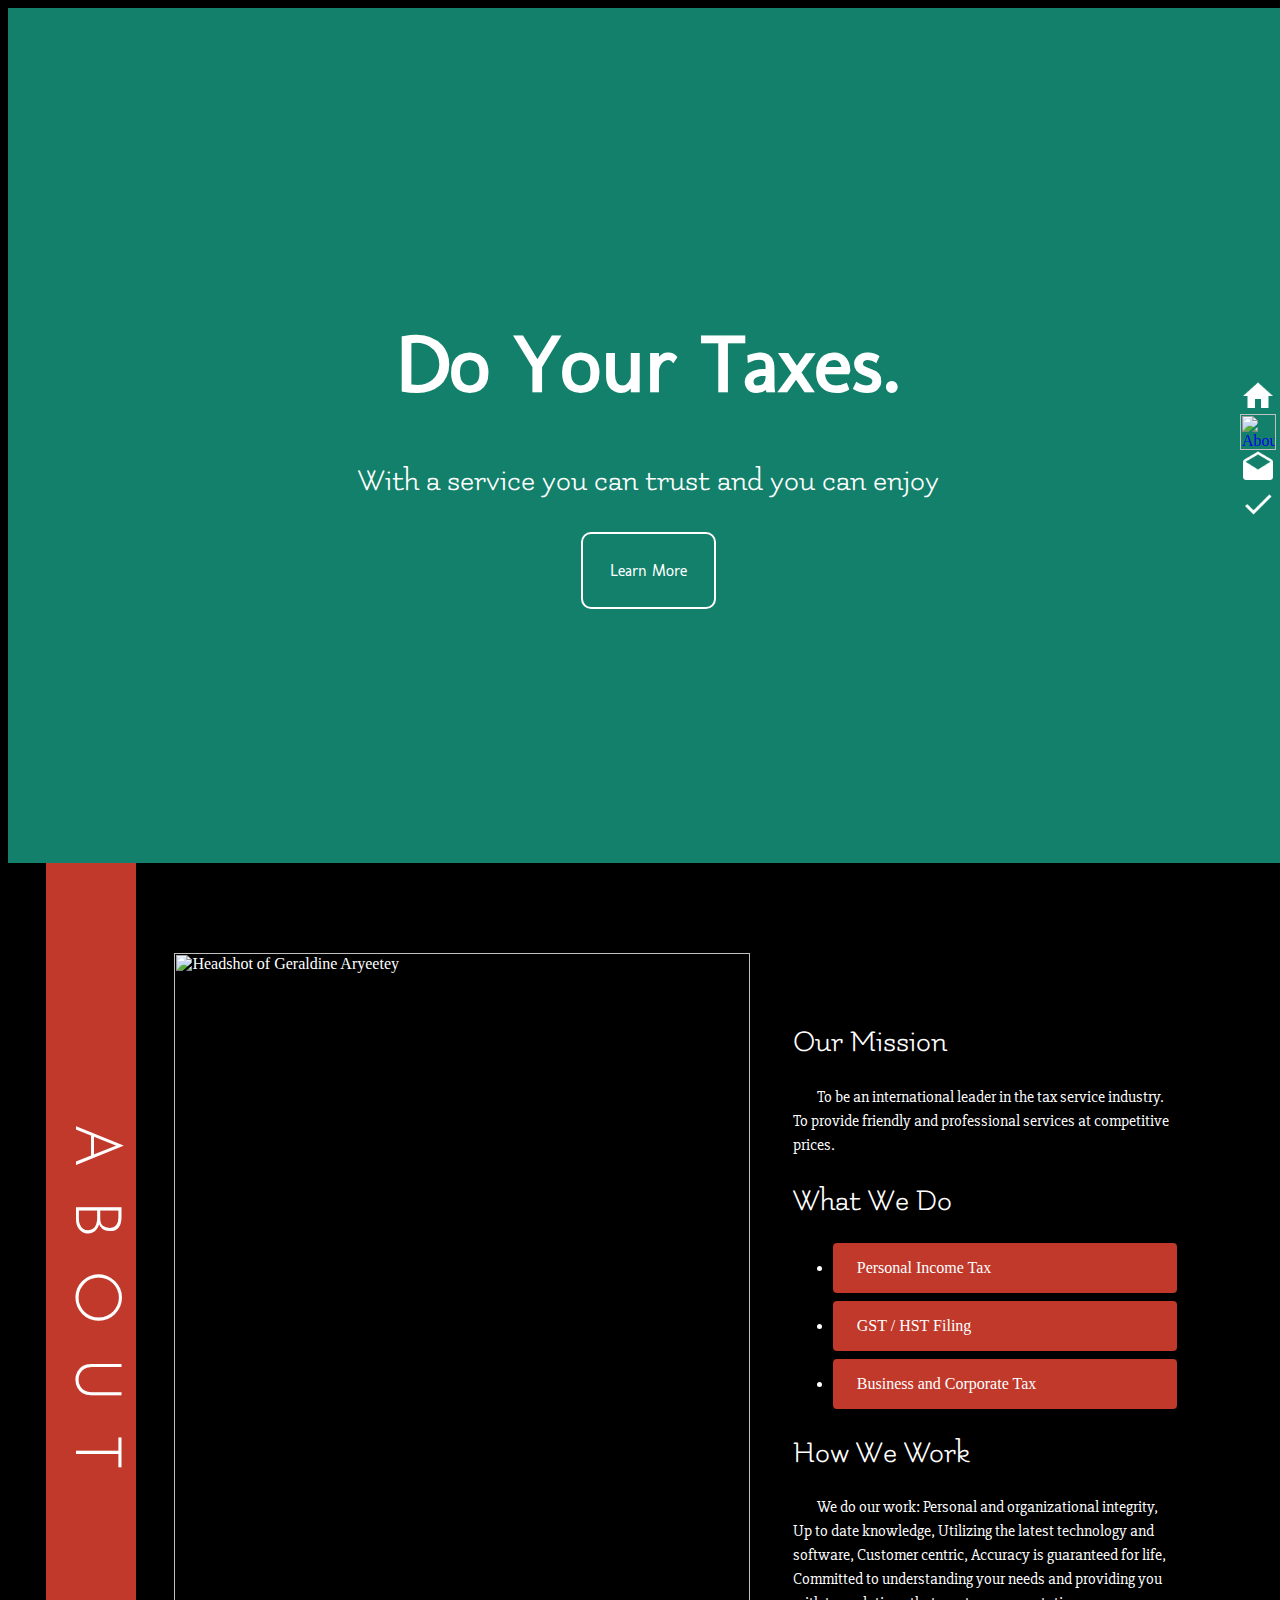
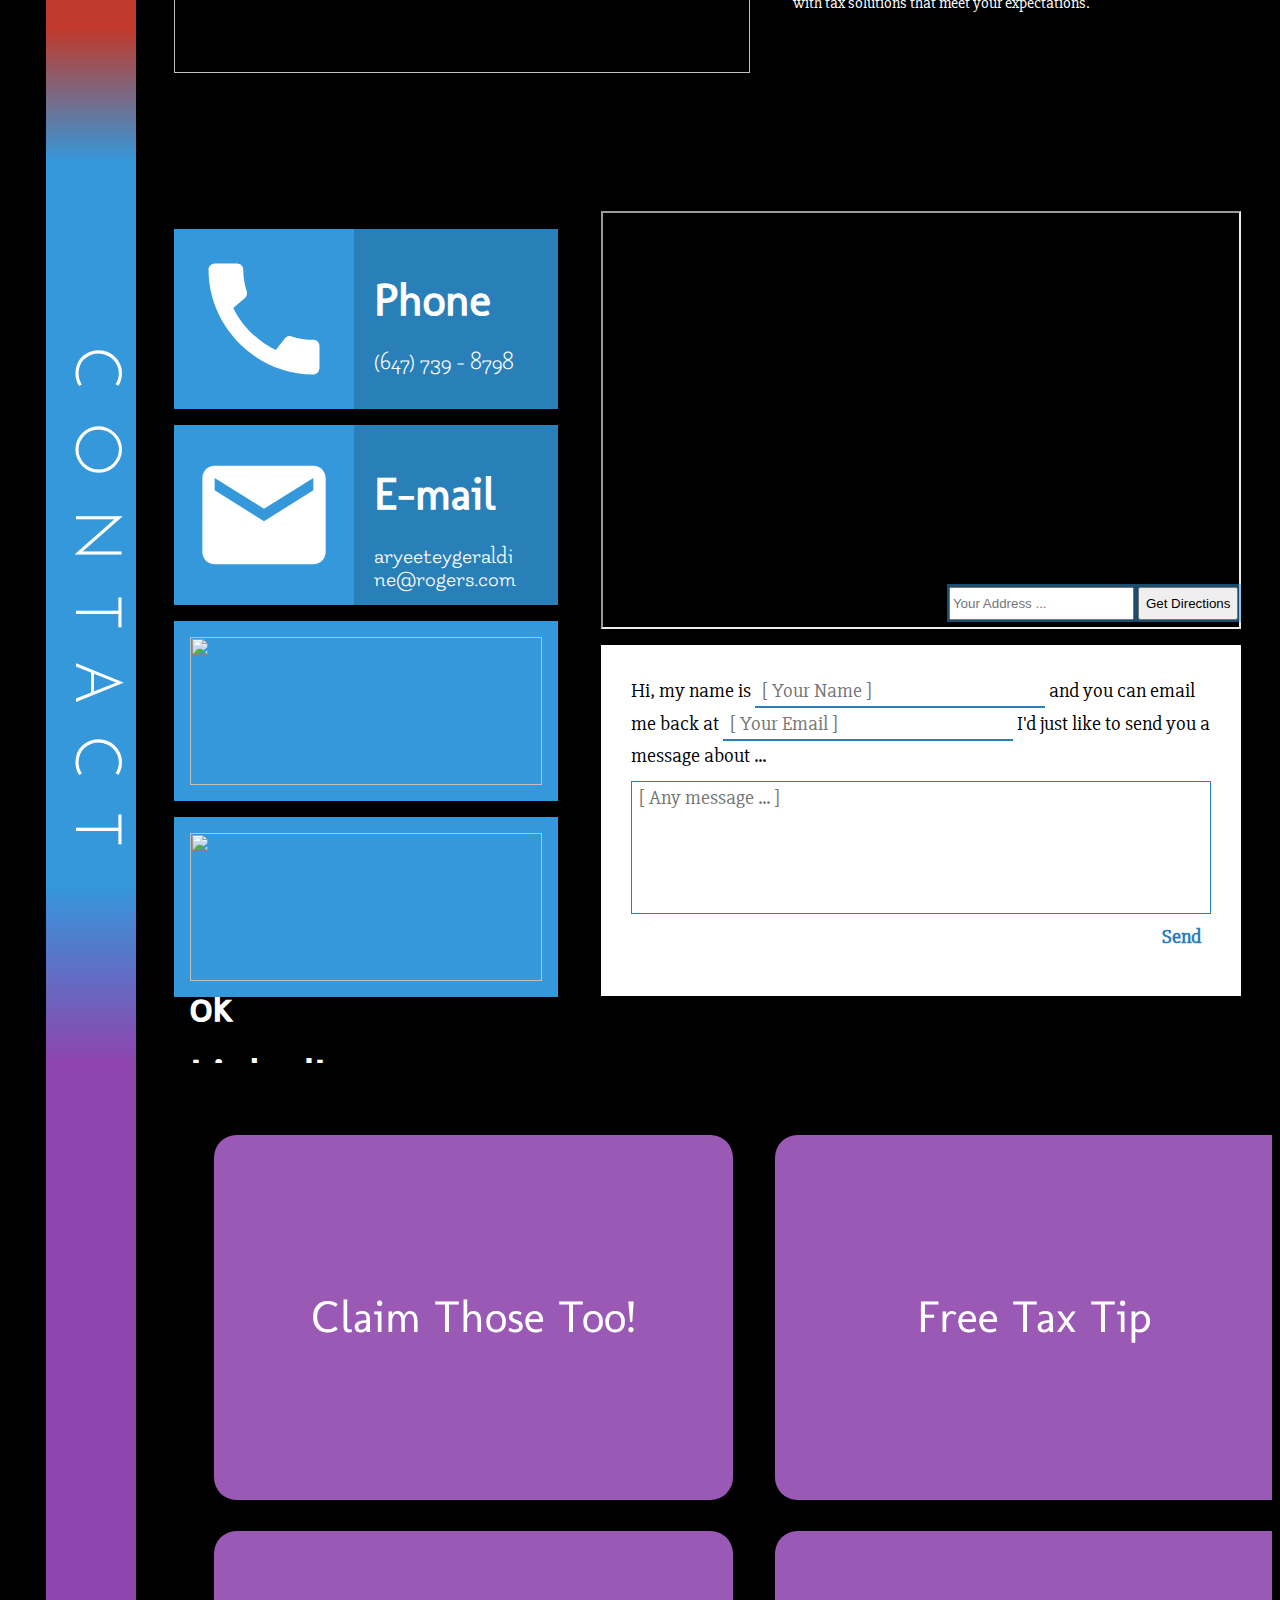
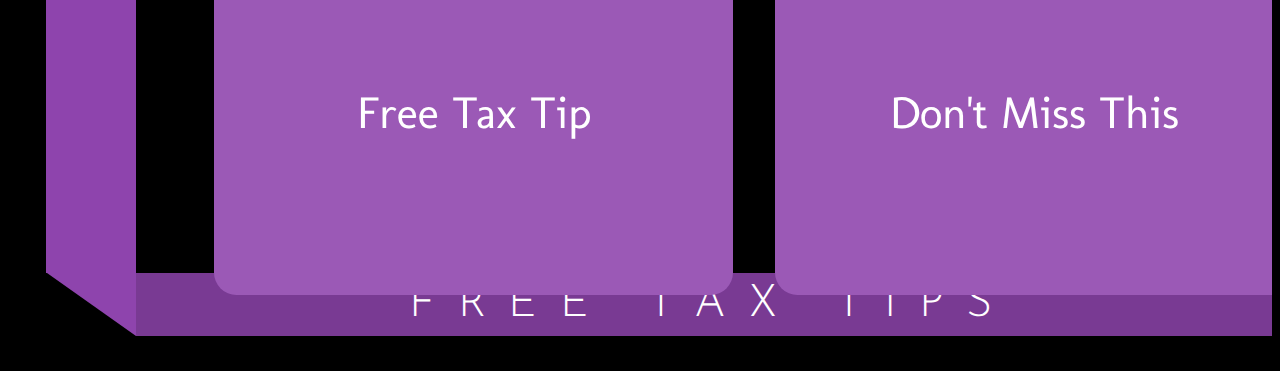
==== index.html @ 92815bcb "Fix icons to be locally sourced" ====
<html>

<head>
    <meta name="viewport" content="width=device-width, initial-scale=1">
    <link href="https://fonts.googleapis.com/css?family=Slabo+27px|Josefin+Sans:300|Molengo|Flamenco:400,300" rel="stylesheet" type="text/css">
    <meta name="viewport" content="width=device-width, initial-scale=1">
    <meta charset="UTF-8">

    <link rel="icon" type="image/x-icon" href="favicon.ico" />
    <link rel="stylesheet" type="text/css" href="css/reset.css">
    <link rel="stylesheet" type="text/css" href="css/style.css">
    <title>TaxPro - Home</title>

</head>

<body>
    <!--Design-->
    <!--Home-->
    <header id="home">
        <div class="filter">
            <div class="cta">
                <h1>Do Your Taxes.</h1>
                <h2>With a service you can trust and you can enjoy</h2>
                <a href="#about" class="button">Learn More</a>
            </div>
        </div>
    </header>
    <!--Vertical left sticky menu-->
    <nav>
        <a href="#home">
            <img src="bin/baseline_home_white_48dp.png" alt="Home">
            <span>Home</span>
        </a>
        <a href="#about">
            <img src="bin/baseline_info_outline_white_48dp.png" alt="About">
            <span>About</span>
        </a>
        <a href="#contact">
            <img src="bin/baseline_drafts_white_48dp.png" alt="Contact">
            <span>Contact</span>
        </a>
        <a href="#tips">
            <img src="bin/baseline_done_white_48dp.png" alt="Free Tax Tips">
            <span>Tax Tips</span>
        </a>
    </nav>
    <!--about-->
    <section id="about">
        <div class="ribbon">About</div>
        <img src="bin/010.png" alt="Headshot of Geraldine Aryeetey">
        <section>
            <h2>Our Mission</h2>
            <p>To be an international leader in the tax service industry. To provide friendly and professional services at competitive prices.</p>
            <h2>What We Do</h2>
            <ul class="qual">
                <li>Personal Income Tax</li>
                <li>GST / HST Filing</li>
                <li>Business and Corporate Tax</li>
            </ul>
            <h2>How We Work</h2>
            <p>We do our work: Personal and organizational integrity, Up to date knowledge, Utilizing the latest technology and software, Customer centric, Accuracy is guaranteed for life, Committed to understanding your needs and providing you with tax solutions that meet your expectations.</p>
        </section>
    </section>
    <!--Contact-->
    <section id="contact">
        <div class="ribbon">Contact</div>
        <section>
            <a href="tel:+16477398798" class="info">
                <img src="bin/call_white_48dp.svg" alt="">
                <div>
                    <h1>Phone</h1>
                    <h2>(647) 739 - 8798</h2>
                </div>
            </a>
            <a href="mailto:aryeeteygeraldine@rogers.com?Subject=Canada%20Tax%20Pros%20Inquiry	" class="info">
                <img src="bin/email_white_48dp.svg" alt="">
                <div>
                    <h1>E-mail</h1>
                    <h2>aryeeteygeraldine@rogers.com</h2>
                </div>
            </a>
            <a href="https://www.facebook.com/geraldine.aryeetey" class="info">
                <img src="bin/facebook-512.png" alt="">
                <div>
                    <h1>Facebook</h1>

                </div>
            </a>
            <a href="https://www.linkedin.com/in/geraldine-aryeetey-cpa-cga-a3302352/" class="info">
                <img src="bin/linkedin-512.png" alt="">
                <div>
                    <h1>LinkedIn</h1>
                </div>
            </a>
        </section>
        <section>
            <!--http://www.online-tech-tips.com/google-softwaretips/add-google-maps-driving-directions-to-your-website/-->
            <!--No submit button ... .onchange() .submit() placeholder = "type your address tThen Press Enter"-->

            <div class="map">
                <iframe src="https://mapsengine.google.com/map/embed?mid=zFsaEP2dXofM.krcljogndSzs" height="480" width="640"></iframe>
                <form action="https://maps.google.com/maps" method="get" target="_blank">
                    <input placeholder="Your Address ... " name="saddr" type="text">
                    <input name="daddr" value="22 Gulliver Crescent, Brampton, Ontario" type="hidden">
                    <input value="Get Directions" type="submit">
                </form>
            </div>
            <form class="contact" action="">
                <span class="filler">Hi, my</span>
                <label for="name"> name </label><span class="filler">is </span>
                <input id="name" placeholder="[ Your Name ]" type="text">
                <span class="filler">and you can </span>
                <label for="email"> email </label><span class="filler">me back at</span>
                <input id="email" placeholder="[ Your Email ]" type="email">

                <span class="filler">I'd just like to send you a </span>
                <label for="message">message </label>
                <span class="filler"> about ...</span>
                <textarea rows="5" id="message" placeholder="[ Any message ... ]" wrap="soft"></textarea>
                <input value="Send" type="submit">
            </form>
        </section>
    </section>

    <!--Tax Tips-->
    <!--Flip Cards: http://www.codicode.com/art/3d_flipping_cards_pure_css3_card_flip_plugin.aspx-->
    <section id="tips">
        <div class="ribbon">
            <!--select last of type and make shorter-->
        </div>
        <div class="ribbon end">Free Tax Tips
            <!--horizantal, bottom of page ::before add triangle shape of ribbon-->
        </div>
        <section class="cardRow">
            <div class="card">
                <figure class="front">Claim Those Too!</figure>
                <figure class="back">
                    <h2>Buy Transit Passes?</h2>
                    <p>If it covers at least 28 consecutive days you can claim 15% of the value. There's is no limit on how much can be claimed.</p>

                    <h2>Need a Babysitter?</h2>
                    <!-- Fix wording -->
                    <p>Write off your child care expenses for a night out for work, school or entertaining clients.</p>
                </figure>
            </div>
            <div class="card">
                <figure class="front">Free Tax Tip</figure>
                <figure class="back">
                    <h2>Want Lower Rates?</h2>
                    <p>To get your capital gains taxed at the lowest rate possible, have you lower income earning spouse do all the investing.</p>
                </figure>
            </div>
        </section>
        <section class="cardRow">
            <div class="card">
                <figure class="front">Free Tax Tip</figure>
                <figure class="back">
                    <h2>Got kids?</h2>
                    <p>Parents with children under 6 years old are now eligible for up to $160 per child per month. And those with children between 6 and 17 can now recieve a $60 benefit per child per month.</p>
                </figure>
            </div>
            <div class="card">
                <figure class="front">Don't Miss This</figure>
                <figure class="back">
                    <h2>Donated to Charity?</h2>
                    <p>If it's your first time donating to charity since 2007, you can claim the first-time donor super-credit and get an extra 25%. It's available only until 2017, the donation must be in cash and only the first $1,000 qualifies.</p>
                </figure>
            </div>
        </section>
    </section>

</body>

</html>
---- css/style.css ----
body {
		font-size: 16px;
		overflow-x: hidden;
		color: white;
		background: black;
}

*,
*:before,
*:after {
		box-sizing: border-box;
}
/*fonts*/

h1 {
		font-size: 5em;
		font-family: Molengo, sans-serif;
}

h2 {
		font-size: 2em;
		font-family: Flamenco, serif;
		font-weight: 400;
}

p {
		font-family: "Slabo 27px";
		margin: 0 0 0.75em 0;
}

a {
		text-decoration: none;
		vertical-align: middle;
}
/*home*/

header,
header * {
		padding: 0;
		border: initial;
}

header {
		height: 95vh;
		width: 100vw;
		background: #000000 url("https://unsplash.imgix.net/19/clock.JPG?q=75&fm=jpg&s=c424614ae83cef32017167031925460d") no-repeat top;
		overflow: hidden;
}

.filter {
		height: 100%;
		background: rgba(22, 160, 133, 0.8);
		text-align: center;
		white-space: nowrap;
}

.filter:before {
		content: '';
		display: inline-block;
		height: 100%;
		vertical-align: middle;
		margin-right: -0.25em;
		/* Adjusts for spacing */
}

.cta {
		display: inline-block;
		vertical-align: middle;
		color: white;
		width: 100%;
}

.cta .button {
		font-family: Molengo, sans-serif;
		display: inline-block;
		color: inherit;
		background: none;
		font-size: 1em;
		border-radius: 5px;
		border: 0.15rem solid white;
		padding: 3vh;
		-webkit-border-radius: 10px;
		-moz-border-radius: 10px;
		border-radius: 10px;
		transition: all 0.25s ease-in-out;
}

.button:hover {
		background: white;
		color: #16a085;
		transition: all 0.25s ease-in-out;
}

.cta * + * {
		margin-top: 0.5rem;
}
/*sticky menu*/

nav,
nav * {
		border: none;
		padding: 0;
}

nav {
		position: fixed;
		z-index: 3;
		right: 0;
		top: 50%;
		transform: translateY(-50%);
		padding: 0;
		transition: all 1s ease-in-out;
		text-align: left;
}

nav:hover {
		background: transparent;
}

nav a {
		display: block;
		width: 44px;
		height: 36px;
		padding-left: 8px;
		/*http://tympanus.net/codrops/2014/05/28/arrow-navigation-styles/*/
		
		overflow: hidden;
		transition: all 1s ease-in-out;
		background: transparent;
}

nav a * {
		vertical-align: middle;
}

nav a img {
		position: absolute;
		right: 0;
		width: 36px;
		height: 36px;
		margin: 0;
		margin-right: 4px;
		z-index: 100;
}

nav a span {
		text-align: center;
		width: 64px;
		line-height: 36px;
		font-weight: 400;
		font-family: Flamenco, sans-serif;
		font-size: 1em;
		color: white;
		opacity: 0;
		white-space: nowrap;
		position: absolute;
		margin-left: 8px;
		transform: translateX(64px);
		transition: all 1s ease-in-out;
}

nav a:hover {
		width: 126px;
}

nav a:nth-child(1):hover {
		background: #16a085;
}

nav a:nth-child(2):hover {
		background: #c0392b;
}

nav a:nth-child(3):hover {
		background: #2980b9;
}

nav a:nth-child(4):hover {
		background: #8e44ad;
}

nav a:hover span {
		opacity: 1;
		transition: all 1s ease-in-out;
		-webkit-transition-delay: 0.1s;
		transition-delay: 0.5s;
		-webkit-transform: translateX(0);
		transform: translateX(0);
}
/*****************************\
ribbon styles
http://codepen.io/anon/pen/GJjZwR
\*****************************/

body > section {
		height: 100vh;
		position: relative;
		overflow: hidden;
}
/**Ribbon**/

#about .ribbon {
		background: #c0392b;
		background-image: linear-gradient(to right, #c0392b 0%, #c0392b 85%, #3498db 100%);
}

#contact .ribbon {
		background: #3498db;
		background-image: linear-gradient(to right, #3498db 0%, #3498db 80%, #8e44ad 100%);
}

#tips .ribbon {
		background: #8e44ad;
		color: #8e44ad;
}

.ribbon {
		width: 100vh;
		background: rgb(22, 160, 133);
		height: 7em;
		height: 7vw;
		position: absolute;
		left: 10em;
		left: 10vw;
		-moz-transform: rotate(90deg);
		transform: rotate(90deg);
		-moz-transform-origin: 0% 0%;
		transform-origin: top left;
		/*ribbon end/beginning styles:
    http://meyerweb.com/eric/tools/color-blend/
  */
		
		line-height: 7vw;
		vertical-align: middle;
		text-align: center;
		color: white;
		font-size: 5em;
		font-size: 5vw;
		text-transform: uppercase;
		letter-spacing: 0.5em;
		font-family: 'Josefin Sans', cursive;
		font-weight: 300;
}

#tips .ribbon:first-child {
		width: 90vh;
}

#tips .ribbon:first-child::after {
		content: "";
		margin-left: 90vh;
		display: block;
		border-bottom: 7vw solid transparent;
		border-left: 7vh solid currentColor;
}

.ribbon.end {
		height: 7em;
		height: 7vh;
		width: 90vw;
		position: absolute;
		bottom: 3em;
		bottom: 3vh;
		line-height: 7vh;
		font-size: 5em;
		font-size: 5vh;
		-moz-transform: rotate(0deg);
		transform: rotate(0deg);
		color: white !important;
		background-color: #793A93 !important;
}

#about > *:not(.ribbon) {
		display: inline-block;
		vertical-align: middle;
}

#about img {
		display: inline-block;
		height: 80vh;
		width: 45vw;
		background-image: url("http://s20.postimg.org/rs5yluvkt/010.jpg");
		background-position: center top;
		background-size: cover;
		visibiliity: hidden;
		margin-top: 10vh;
	  margin-bottom: 10vh;
		margin-right: 3vw;
}

#about section {
		display: inline-block;
		width: 30vw;
		margin-right: 3vw;
}

#about section p {
		text-indent: 1.5em;
		text-align: left;
		line-height: 1.5;
}

.qual {
		margin: 1em 0;
}

.qual li {
		background: #c0392b;
		padding: 1em;
		padding-left: 1.5em;
		border-radius: 0.25em;
		color: white;
}

.qual li+li {
		margin-top: 0.5em;
}

.ribbon {
		width: 100vh;
		background: #3498db;
		height: 7em;
		height: 7vw;
		position: absolute;
		left: 10em;
		left: 10vw;
		-moz-transform: rotate(90deg);
		transform: rotate(90deg);
		-moz-transform-origin: 0% 0%;
		transform-origin: top left;
		/*ribbon end/beginning styles:
    http://meyerweb.com/eric/tools/color-blend/
  */
		
		line-height: 7vw;
		vertical-align: middle;
		text-align: center;
		color: white;
		font-size: 5em;
		font-size: 5vw;
		text-transform: uppercase;
		letter-spacing: 0.5em;
		font-family: 'Josefin Sans', cursive;
		font-weight: 300;
}

#contact section:first-of-type {
		margin-right: 3vw;
		height: 100vh;
		width: 30vw;
}

.info {
		width: 100%;
		display: block;
		background: #2980b9;
		height: 20vh;
		vertical-align: middle;
		line-height: 20vh;
		margin: 1em auto;
		color: inherit;
}

.info:first-of-type {
		margin-top: calc((100vh - (80vh + 3em))/2);
}

.info img {
		padding: 1em;
		background: #3498db;
		height: 100%;
		vertical-align: top;
		display: inline-block;
}

.info div {
		display: inline-block;
		line-height: 1;
		padding: 1em;
		vertical-align: middle;
		width: calc(100% - 22.5vh);
}

.info h1,
.info h2 {
		width: 100%;
		vertical-align: middle;
		font-size: 2.5vh;
		word-wrap: break-word;
}

.info h1 {
		font-size: 5vh;
}

.info h1:only-child {
		margin: 0;
		vertical-align: middle;
		line-height: 14vh;
}
body > section .ribbon+*:not(.ribbon) {
  margin-left: 13vw;	
}
#contact section {
		vertical-align: middle;
		display: inline-block;
		width: 50vw;
		overflow: hidden;
		height: 100%;
}

.map,
.map iframe {
		width: 100%;
		height: calc(100% - 1em);
}

.map {
		margin-top: 3em;
		height: calc(50% - 1em);
}

.map form {
		margin-top: -2.8em;
		padding: 0.15em;
		background: rgba(52, 152, 219, 0.5);
	  
		position: relative;
		z-index: 2;
		float: right;
}

.map form * {
	height: 2.5em;
}

.contact {
		height: 39vh;
		z-index: 2;
		vertical-align: middle;
		font-size: 1.25em;
		line-height: 1.5;
		padding: 1.5em;
		background: rgba(255, 255, 255, 1);
		color: black;
		font-family: "Slabo 27px";
		overflow: visible;
		padding-bottom: 2em;
		overflow-y: scroll;
}
.contact input, .contact textarea {
		background: none;
		border: none;
		color: #2980b9;
		font-family: "Slabo 27px";
		outline: none;
		padding: 3px 7px;
	  font-size: inherit;
		border-bottom: 2px solid #2980b9;
		width: 50%;
}
.contact textarea
{
	margin-top: 0.5em;
	border: 1px solid #2980b9;
	width: 100%;
	overflow: auto;
	resize: none;
	font-size: inherit;
}
.contact input:focus
{
	background-color: #2980b9;
	color: white;
	
}

.contact input:focus::-moz-placeholder
 {
		color: white;
		opacity: 1;
}

.contact input::-moz-placeholder,
 {
		text-align: center;
		opacity: 1;
		font-family: "Slabo 27px";
		font-weight: 400;
		color: #2980b9;
}
.contact textarea::-moz-placeholder
{
		opacity: 1;
		font-family: "Slabo 27px";
		font-weight: 600;
		color: #2980b9;
}

.contact input[type="submit"] {
		color: #2980b9;
		font-weight: 800;
		padding: 0.5em;
		float: right;
		width: auto;
		border: none;
}

.contact input[type="submit"]:hover {
		color: white;
		background: #2980b9;
}

.cardRow {
		margin-left: 13vw;
		margin-top: 3vh;
}

.card + .card {
		margin-left: 3vw;
}

.card {
		display: inline-block;
		position: relative;
		transform-style: preserve-3d;
		height: 40.5vh;
		width: 40.5vw;
		perspective: 500px;
}

.card .front {
		z-index: 2;
		vertical-align: middle;
		line-height: 40.5vh;
		text-align: center;
		font-size: 5vh;
		font-family: Molengo;
}

.card .back {
		z-index: 1;
		line-height: 1.15;
		transform: rotateY(180deg);
		padding: 7.5%;
}

.card:hover .front {
		transform: rotateY(-180deg);
		z-index: 0;
}

.card:hover .back {
		transform: rotateY(0deg)
}

.card .front,
.card .back {
		position: absolute;
		width: 100%;
		height: 100%;
		transition: all 0.5s ease-in,
			          z-index 0.3s step-end;
		color: white;
		backface-visibility: hidden;
		background-color: #9b59b6;
		border-radius: 0.5em;
		overflow: hidden;
}

@media only screen and (max-width: 960px), (max-height: 556px) {
	.filter{
		white-space: normal;
	}
	.cta {
		padding:0 2em;
	} 
	.ribbon {
		transform: rotate(0deg);
		width: 100vw;
		height: initial;
		font-size: 7vh;
		line-height: 9vh;
		position: initial;
		margin-top: 1em;
		
	}
	
	#about .ribbon {
		background: #c0392b;
	}

	#contact .ribbon {
			background: #3498db;
	}

	#tips .ribbon {
			background: #8e44ad;
	}
 /* @TODO: Fix background colors  */
	#tips .ribbon:first-child  {
		display: none;
	}
	#tips .ribbon {
		transform: rotate(0deg);
		width: 100vw;
		height: auto;
		font-size: 5vh;
		line-height: 7vh;
		position: initial;
	}
	
	
	body > section {
		height: initial;
		margin-bottom: 2em;
	}
	body > section .ribbon+*:not(.ribbon) {
    margin-left: 5vw;	
  }
	#about > *:not(.ribbon) {
		display: block;
		margin-left: 5vw;
  }

#about img {
		display: inline-block;
		height: 80vh;
		width: 90vw;
		background-image: url("http://s20.postimg.org/rs5yluvkt/010.jpg");
		background-position: center top;
		background-size: cover;
}

#about section {
		width: 90vw;
		margin-right: 3vw;
}

#about section p {
		text-indent: 1.5em;
		text-align: left;
		line-height: 1.5;
}
	#contact section {
    width: 90vw;
		margin: 0 5vw;
  }
	
	#contact section:first-of-type {
		margin: 0 5vw;
		width: 90vw;
		height: auto;
  }
	.map {
		margin-top: 1em;
		height: 100vh;
	}
	.contact {
		height: auto;
		font-size: 24px;
	}
	
	
	.cardRow {
		margin-left: 5vw;
	}
	.card {
		display: inline-block;
		position: relative;
		transform-style: preserve-3d;
		height: 45vh;
		width: 90vw;
		line-height: 90vh;
		perspective: 500px;
 }
	.card + .card {
		margin-left: 0;
		margin-top: 3vh;
  }
}
/****************************\
=========== TODO =============
- Fix About Section Formatting
- Change "What Choose us"
  and "What We Do" to be icon
  based
- Make Photo Square and remove
  all the rounded edges
- Fix map (to be mobile scroll
  friendly)
- Fix Contact Form All Round
- Fix Nav Bar (Faster!)
- Fix Site on Landscape Mobile

\****************************/
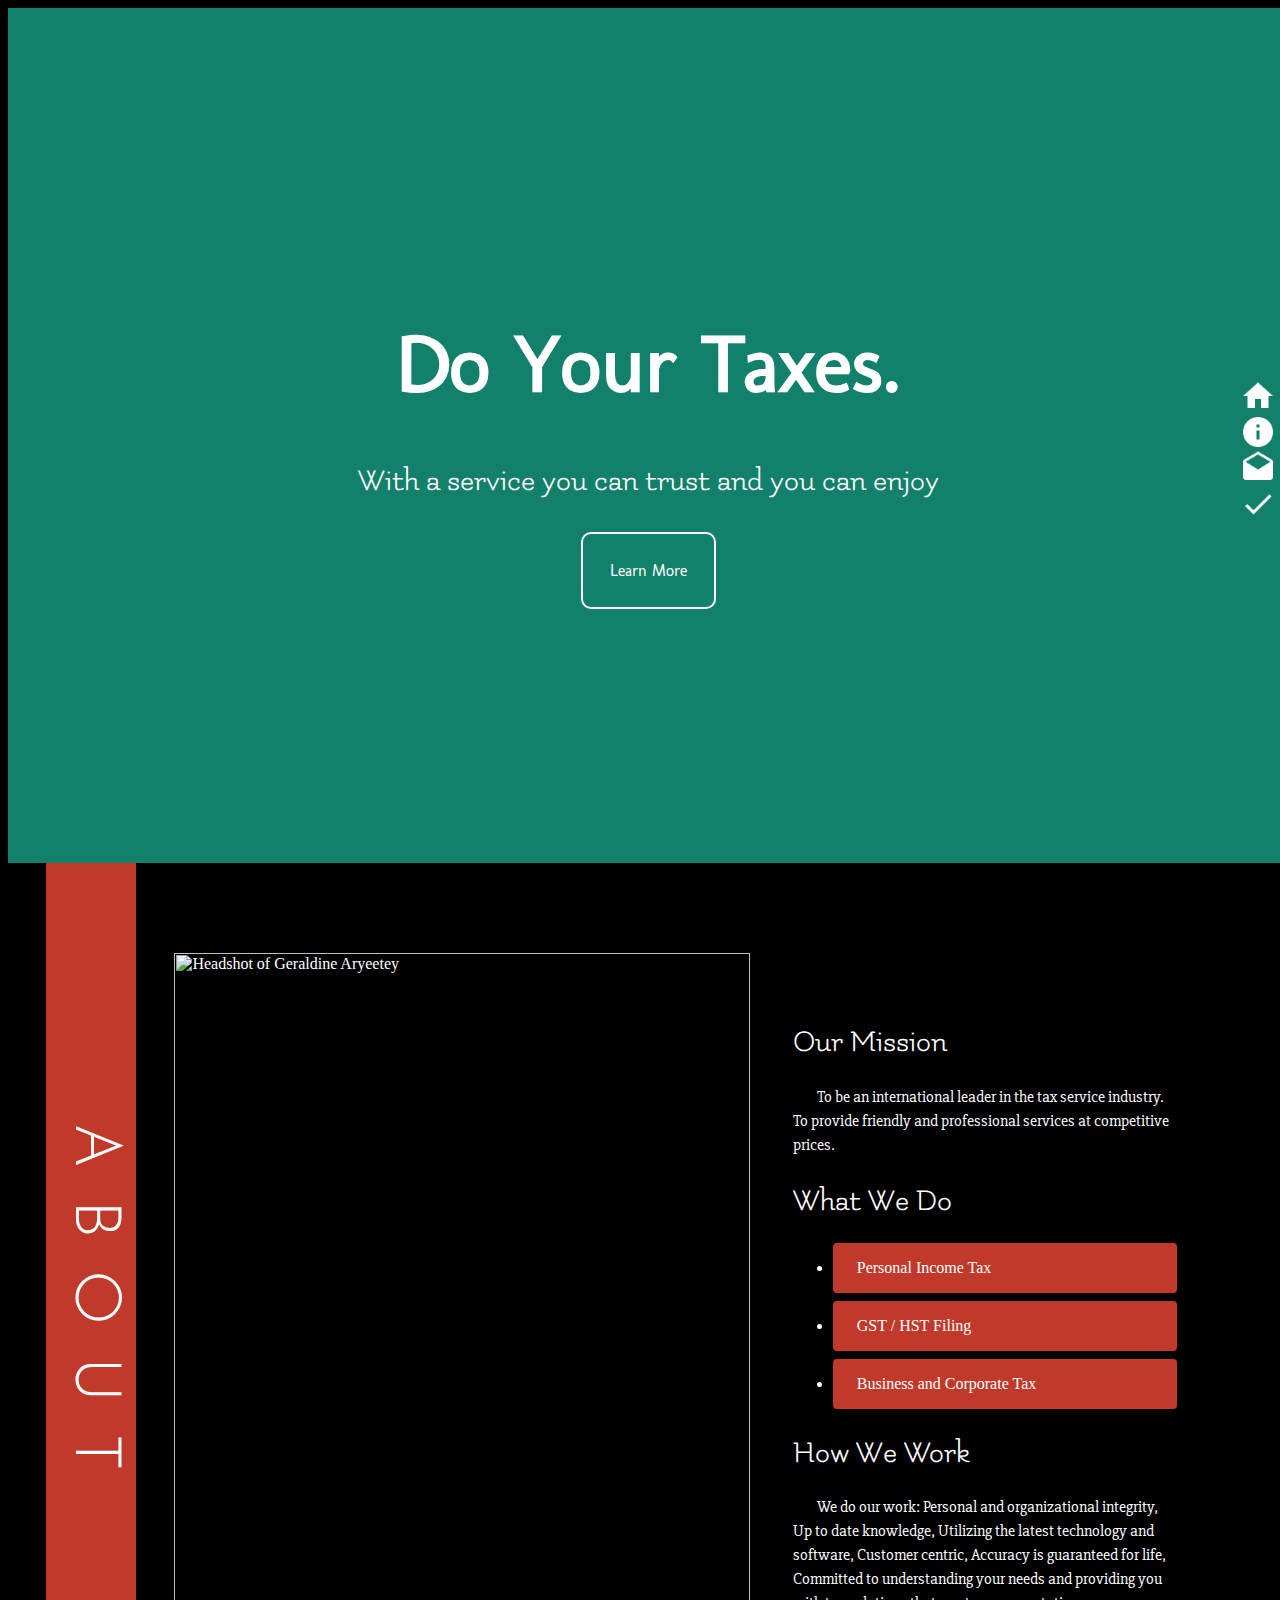
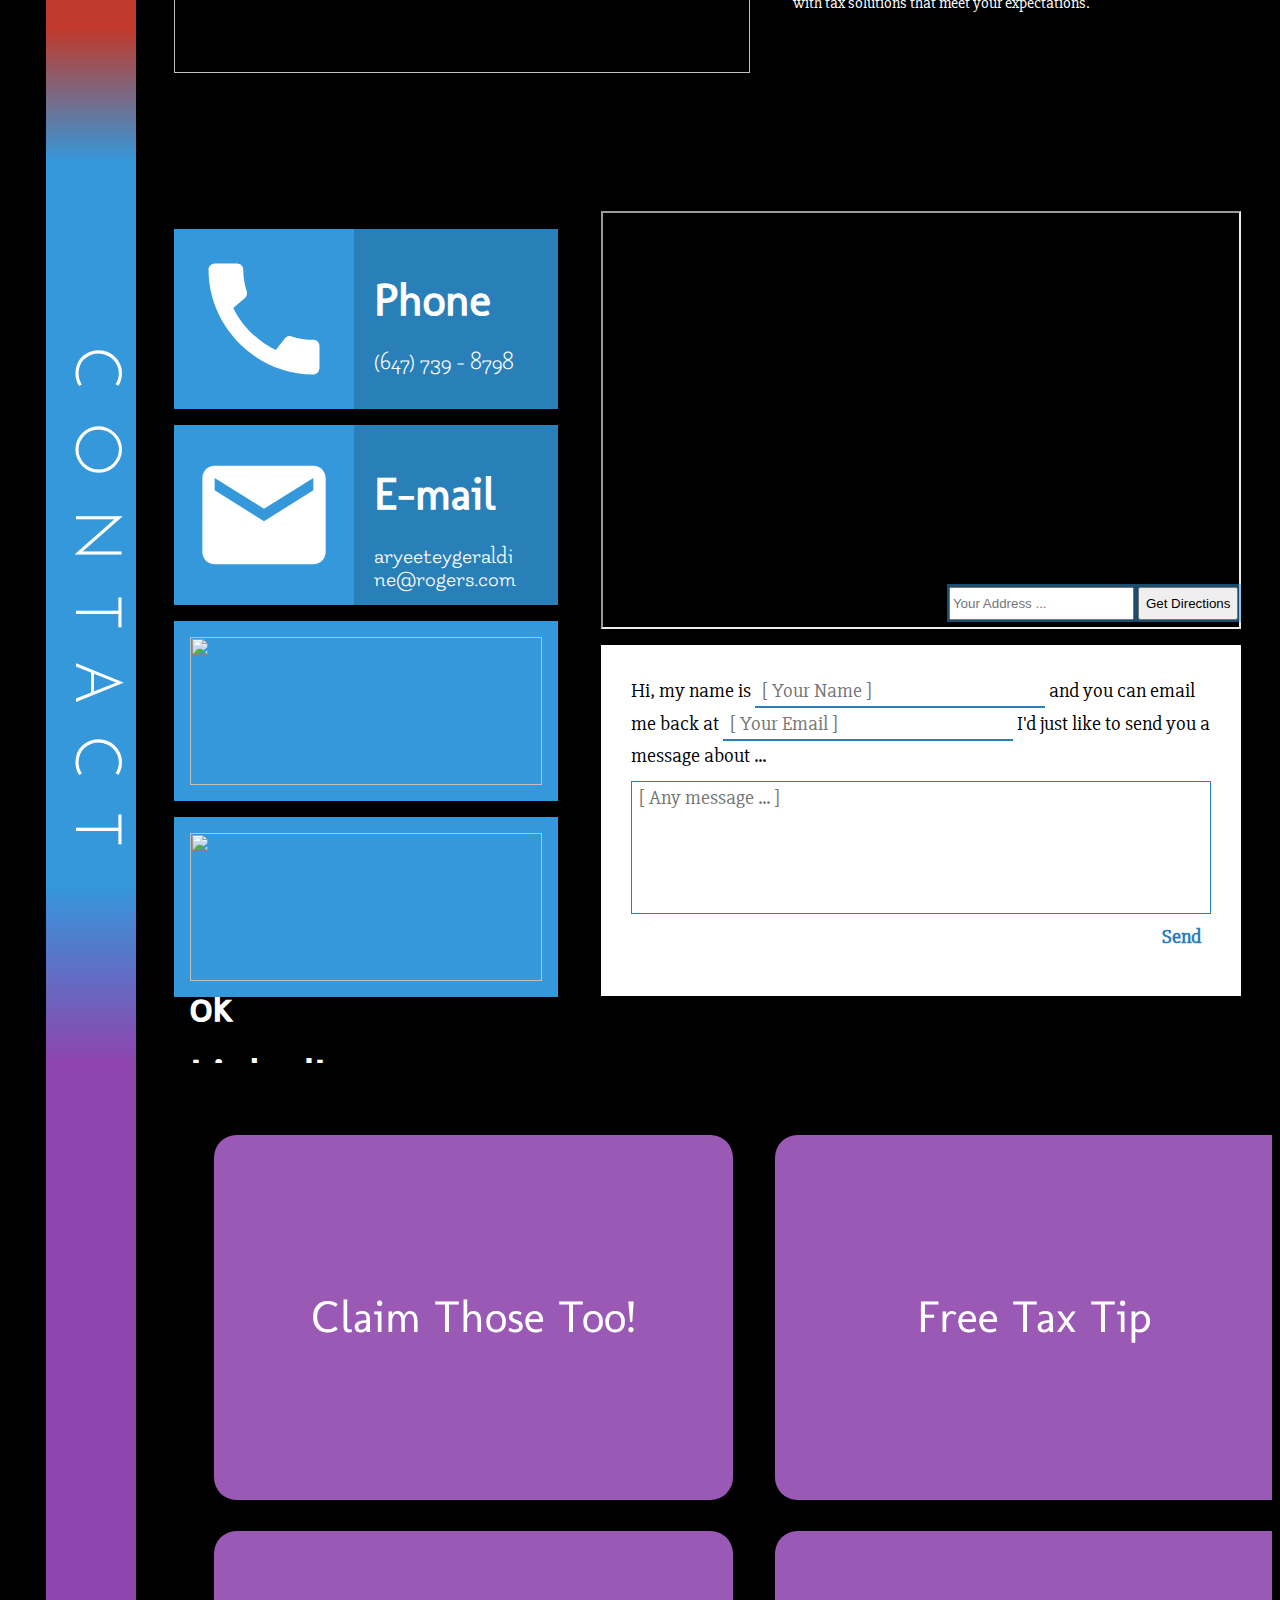
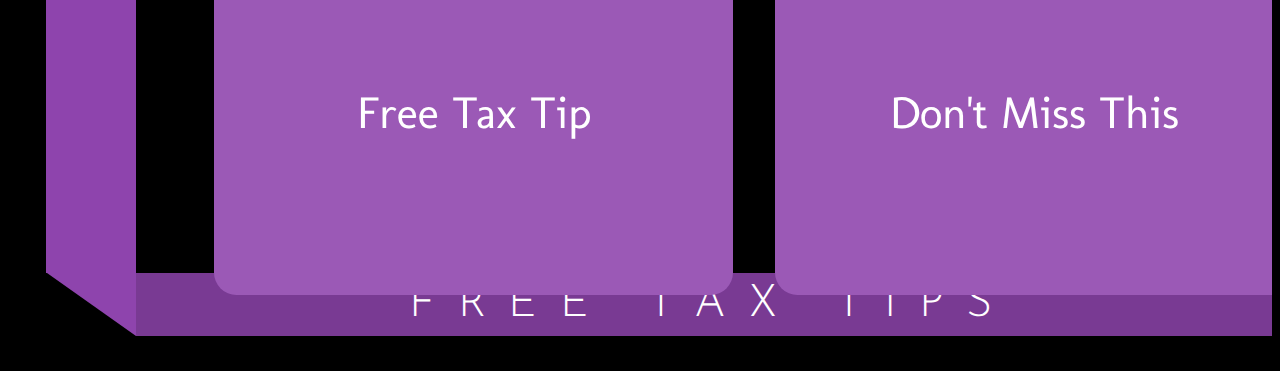
==== commit 581db40b: "Fix outline, attempt to fix about image" ====
--- a/index.html
+++ b/index.html
@@ -32,7 +32,7 @@
             <span>Home</span>
         </a>
         <a href="#about">
-            <img src="bin/baseline_info_outline_white_48dp.png" alt="About">
+            <img src="bin/baseline_info_white_48dp.png" alt="About">
             <span>About</span>
         </a>
         <a href="#contact">
--- a/css/style.css
+++ b/css/style.css
@@ -1,191 +1,191 @@
 body {
-		font-size: 16px;
-		overflow-x: hidden;
-		color: white;
-		background: black;
+    font-size: 16px;
+    overflow-x: hidden;
+    color: white;
+    background: black;
 }
 
 *,
 *:before,
 *:after {
-		box-sizing: border-box;
+    box-sizing: border-box;
 }
 /*fonts*/
 
 h1 {
-		font-size: 5em;
-		font-family: Molengo, sans-serif;
+    font-size: 5em;
+    font-family: Molengo, sans-serif;
 }
 
 h2 {
-		font-size: 2em;
-		font-family: Flamenco, serif;
-		font-weight: 400;
+    font-size: 2em;
+    font-family: Flamenco, serif;
+    font-weight: 400;
 }
 
 p {
-		font-family: "Slabo 27px";
-		margin: 0 0 0.75em 0;
+    font-family: "Slabo 27px";
+    margin: 0 0 0.75em 0;
 }
 
 a {
-		text-decoration: none;
-		vertical-align: middle;
+    text-decoration: none;
+    vertical-align: middle;
 }
 /*home*/
 
 header,
 header * {
-		padding: 0;
-		border: initial;
+    padding: 0;
+    border: initial;
 }
 
 header {
-		height: 95vh;
-		width: 100vw;
-		background: #000000 url("https://unsplash.imgix.net/19/clock.JPG?q=75&fm=jpg&s=c424614ae83cef32017167031925460d") no-repeat top;
-		overflow: hidden;
+    height: 95vh;
+    width: 100vw;
+    background: #000000 url("https://unsplash.imgix.net/19/clock.JPG?q=75&fm=jpg&s=c424614ae83cef32017167031925460d") no-repeat top;
+    overflow: hidden;
 }
 
 .filter {
-		height: 100%;
-		background: rgba(22, 160, 133, 0.8);
-		text-align: center;
-		white-space: nowrap;
+    height: 100%;
+    background: rgba(22, 160, 133, 0.8);
+    text-align: center;
+    white-space: nowrap;
 }
 
 .filter:before {
-		content: '';
-		display: inline-block;
-		height: 100%;
-		vertical-align: middle;
-		margin-right: -0.25em;
-		/* Adjusts for spacing */
+    content: '';
+    display: inline-block;
+    height: 100%;
+    vertical-align: middle;
+    margin-right: -0.25em;
+    /* Adjusts for spacing */
 }
 
 .cta {
-		display: inline-block;
-		vertical-align: middle;
-		color: white;
-		width: 100%;
+    display: inline-block;
+    vertical-align: middle;
+    color: white;
+    width: 100%;
 }
 
 .cta .button {
-		font-family: Molengo, sans-serif;
-		display: inline-block;
-		color: inherit;
-		background: none;
-		font-size: 1em;
-		border-radius: 5px;
-		border: 0.15rem solid white;
-		padding: 3vh;
-		-webkit-border-radius: 10px;
-		-moz-border-radius: 10px;
-		border-radius: 10px;
-		transition: all 0.25s ease-in-out;
+    font-family: Molengo, sans-serif;
+    display: inline-block;
+    color: inherit;
+    background: none;
+    font-size: 1em;
+    border-radius: 5px;
+    border: 0.15rem solid white;
+    padding: 3vh;
+    -webkit-border-radius: 10px;
+    -moz-border-radius: 10px;
+    border-radius: 10px;
+    transition: all 0.25s ease-in-out;
 }
 
 .button:hover {
-		background: white;
-		color: #16a085;
-		transition: all 0.25s ease-in-out;
+    background: white;
+    color: #16a085;
+    transition: all 0.25s ease-in-out;
 }
 
 .cta * + * {
-		margin-top: 0.5rem;
+    margin-top: 0.5rem;
 }
 /*sticky menu*/
 
 nav,
 nav * {
-		border: none;
-		padding: 0;
+    border: none;
+    padding: 0;
 }
 
 nav {
-		position: fixed;
-		z-index: 3;
-		right: 0;
-		top: 50%;
-		transform: translateY(-50%);
-		padding: 0;
-		transition: all 1s ease-in-out;
-		text-align: left;
+    position: fixed;
+    z-index: 3;
+    right: 0;
+    top: 50%;
+    transform: translateY(-50%);
+    padding: 0;
+    transition: all 1s ease-in-out;
+    text-align: left;
 }
 
 nav:hover {
-		background: transparent;
+    background: transparent;
 }
 
 nav a {
-		display: block;
-		width: 44px;
-		height: 36px;
-		padding-left: 8px;
-		/*http://tympanus.net/codrops/2014/05/28/arrow-navigation-styles/*/
-		
-		overflow: hidden;
-		transition: all 1s ease-in-out;
-		background: transparent;
+    display: block;
+    width: 44px;
+    height: 36px;
+    padding-left: 8px;
+    /*http://tympanus.net/codrops/2014/05/28/arrow-navigation-styles/*/
+    
+    overflow: hidden;
+    transition: all 1s ease-in-out;
+    background: transparent;
 }
 
 nav a * {
-		vertical-align: middle;
+    vertical-align: middle;
 }
 
 nav a img {
-		position: absolute;
-		right: 0;
-		width: 36px;
-		height: 36px;
-		margin: 0;
-		margin-right: 4px;
-		z-index: 100;
+    position: absolute;
+    right: 0;
+    width: 36px;
+    height: 36px;
+    margin: 0;
+    margin-right: 4px;
+    z-index: 100;
 }
 
 nav a span {
-		text-align: center;
-		width: 64px;
-		line-height: 36px;
-		font-weight: 400;
-		font-family: Flamenco, sans-serif;
-		font-size: 1em;
-		color: white;
-		opacity: 0;
-		white-space: nowrap;
-		position: absolute;
-		margin-left: 8px;
-		transform: translateX(64px);
-		transition: all 1s ease-in-out;
+    text-align: center;
+    width: 64px;
+    line-height: 36px;
+    font-weight: 400;
+    font-family: Flamenco, sans-serif;
+    font-size: 1em;
+    color: white;
+    opacity: 0;
+    white-space: nowrap;
+    position: absolute;
+    margin-left: 8px;
+    transform: translateX(64px);
+    transition: all 1s ease-in-out;
 }
 
 nav a:hover {
-		width: 126px;
+    width: 126px;
 }
 
 nav a:nth-child(1):hover {
-		background: #16a085;
+    background: #16a085;
 }
 
 nav a:nth-child(2):hover {
-		background: #c0392b;
+    background: #c0392b;
 }
 
 nav a:nth-child(3):hover {
-		background: #2980b9;
+    background: #2980b9;
 }
 
 nav a:nth-child(4):hover {
-		background: #8e44ad;
+    background: #8e44ad;
 }
 
 nav a:hover span {
-		opacity: 1;
-		transition: all 1s ease-in-out;
-		-webkit-transition-delay: 0.1s;
-		transition-delay: 0.5s;
-		-webkit-transform: translateX(0);
-		transform: translateX(0);
+    opacity: 1;
+    transition: all 1s ease-in-out;
+    -webkit-transition-delay: 0.1s;
+    transition-delay: 0.5s;
+    -webkit-transform: translateX(0);
+    transform: translateX(0);
 }
 /*****************************\
 ribbon styles
@@ -193,502 +193,503 @@
 \*****************************/
 
 body > section {
-		height: 100vh;
-		position: relative;
-		overflow: hidden;
+    height: 100vh;
+    position: relative;
+    overflow: hidden;
 }
 /**Ribbon**/
 
 #about .ribbon {
-		background: #c0392b;
-		background-image: linear-gradient(to right, #c0392b 0%, #c0392b 85%, #3498db 100%);
+    background: #c0392b;
+    background-image: linear-gradient(to right, #c0392b 0%, #c0392b 85%, #3498db 100%);
 }
 
 #contact .ribbon {
-		background: #3498db;
-		background-image: linear-gradient(to right, #3498db 0%, #3498db 80%, #8e44ad 100%);
+    background: #3498db;
+    background-image: linear-gradient(to right, #3498db 0%, #3498db 80%, #8e44ad 100%);
 }
 
 #tips .ribbon {
-		background: #8e44ad;
-		color: #8e44ad;
+    background: #8e44ad;
+    color: #8e44ad;
 }
 
 .ribbon {
-		width: 100vh;
-		background: rgb(22, 160, 133);
-		height: 7em;
-		height: 7vw;
-		position: absolute;
-		left: 10em;
-		left: 10vw;
-		-moz-transform: rotate(90deg);
-		transform: rotate(90deg);
-		-moz-transform-origin: 0% 0%;
-		transform-origin: top left;
-		/*ribbon end/beginning styles:
-    http://meyerweb.com/eric/tools/color-blend/
-  */
-		
-		line-height: 7vw;
-		vertical-align: middle;
-		text-align: center;
-		color: white;
-		font-size: 5em;
-		font-size: 5vw;
-		text-transform: uppercase;
-		letter-spacing: 0.5em;
-		font-family: 'Josefin Sans', cursive;
-		font-weight: 300;
+    width: 100vh;
+    background: rgb(22, 160, 133);
+    height: 7em;
+    height: 7vw;
+    position: absolute;
+    left: 10em;
+    left: 10vw;
+    -moz-transform: rotate(90deg);
+    transform: rotate(90deg);
+    -moz-transform-origin: 0% 0%;
+    transform-origin: top left;
+    /*ribbon end/beginning styles:
+http://meyerweb.com/eric/tools/color-blend/
+*/
+    
+    line-height: 7vw;
+    vertical-align: middle;
+    text-align: center;
+    color: white;
+    font-size: 5em;
+    font-size: 5vw;
+    text-transform: uppercase;
+    letter-spacing: 0.5em;
+    font-family: 'Josefin Sans', cursive;
+    font-weight: 300;
 }
 
 #tips .ribbon:first-child {
-		width: 90vh;
+    width: 90vh;
 }
 
 #tips .ribbon:first-child::after {
-		content: "";
-		margin-left: 90vh;
-		display: block;
-		border-bottom: 7vw solid transparent;
-		border-left: 7vh solid currentColor;
+    content: "";
+    margin-left: 90vh;
+    display: block;
+    border-bottom: 7vw solid transparent;
+    border-left: 7vh solid currentColor;
 }
 
 .ribbon.end {
-		height: 7em;
-		height: 7vh;
-		width: 90vw;
-		position: absolute;
-		bottom: 3em;
-		bottom: 3vh;
-		line-height: 7vh;
-		font-size: 5em;
-		font-size: 5vh;
-		-moz-transform: rotate(0deg);
-		transform: rotate(0deg);
-		color: white !important;
-		background-color: #793A93 !important;
+    height: 7em;
+    height: 7vh;
+    width: 90vw;
+    position: absolute;
+    bottom: 3em;
+    bottom: 3vh;
+    line-height: 7vh;
+    font-size: 5em;
+    font-size: 5vh;
+    -moz-transform: rotate(0deg);
+    transform: rotate(0deg);
+    color: white !important;
+    background-color: #793A93 !important;
 }
 
 #about > *:not(.ribbon) {
-		display: inline-block;
-		vertical-align: middle;
+    display: inline-block;
+    vertical-align: middle;
 }
 
 #about img {
-		display: inline-block;
-		height: 80vh;
-		width: 45vw;
-		background-image: url("http://s20.postimg.org/rs5yluvkt/010.jpg");
-		background-position: center top;
-		background-size: cover;
-		visibiliity: hidden;
-		margin-top: 10vh;
-	  margin-bottom: 10vh;
-		margin-right: 3vw;
+    display: inline-block;
+    height: 80vh;
+    width: 45vw;
+    background-image: url("http://s20.postimg.org/rs5yluvkt/010.jpg");
+    background-position: center top;
+    background-size: cover;
+    visibiliity: hidden;
+    margin-top: 10vh;
+    margin-bottom: 10vh;
+    margin-right: 3vw;
+    object-fit: cover;
 }
 
 #about section {
-		display: inline-block;
-		width: 30vw;
-		margin-right: 3vw;
+    display: inline-block;
+    width: 30vw;
+    margin-right: 3vw;
 }
 
 #about section p {
-		text-indent: 1.5em;
-		text-align: left;
-		line-height: 1.5;
+    text-indent: 1.5em;
+    text-align: left;
+    line-height: 1.5;
 }
 
 .qual {
-		margin: 1em 0;
+    margin: 1em 0;
 }
 
 .qual li {
-		background: #c0392b;
-		padding: 1em;
-		padding-left: 1.5em;
-		border-radius: 0.25em;
-		color: white;
+    background: #c0392b;
+    padding: 1em;
+    padding-left: 1.5em;
+    border-radius: 0.25em;
+    color: white;
 }
 
 .qual li+li {
-		margin-top: 0.5em;
+    margin-top: 0.5em;
 }
 
 .ribbon {
-		width: 100vh;
-		background: #3498db;
-		height: 7em;
-		height: 7vw;
-		position: absolute;
-		left: 10em;
-		left: 10vw;
-		-moz-transform: rotate(90deg);
-		transform: rotate(90deg);
-		-moz-transform-origin: 0% 0%;
-		transform-origin: top left;
-		/*ribbon end/beginning styles:
-    http://meyerweb.com/eric/tools/color-blend/
-  */
-		
-		line-height: 7vw;
-		vertical-align: middle;
-		text-align: center;
-		color: white;
-		font-size: 5em;
-		font-size: 5vw;
-		text-transform: uppercase;
-		letter-spacing: 0.5em;
-		font-family: 'Josefin Sans', cursive;
-		font-weight: 300;
+    width: 100vh;
+    background: #3498db;
+    height: 7em;
+    height: 7vw;
+    position: absolute;
+    left: 10em;
+    left: 10vw;
+    -moz-transform: rotate(90deg);
+    transform: rotate(90deg);
+    -moz-transform-origin: 0% 0%;
+    transform-origin: top left;
+    /*ribbon end/beginning styles:
+http://meyerweb.com/eric/tools/color-blend/
+*/
+    
+    line-height: 7vw;
+    vertical-align: middle;
+    text-align: center;
+    color: white;
+    font-size: 5em;
+    font-size: 5vw;
+    text-transform: uppercase;
+    letter-spacing: 0.5em;
+    font-family: 'Josefin Sans', cursive;
+    font-weight: 300;
 }
 
 #contact section:first-of-type {
-		margin-right: 3vw;
-		height: 100vh;
-		width: 30vw;
+    margin-right: 3vw;
+    height: 100vh;
+    width: 30vw;
 }
 
 .info {
-		width: 100%;
-		display: block;
-		background: #2980b9;
-		height: 20vh;
-		vertical-align: middle;
-		line-height: 20vh;
-		margin: 1em auto;
-		color: inherit;
+    width: 100%;
+    display: block;
+    background: #2980b9;
+    height: 20vh;
+    vertical-align: middle;
+    line-height: 20vh;
+    margin: 1em auto;
+    color: inherit;
 }
 
 .info:first-of-type {
-		margin-top: calc((100vh - (80vh + 3em))/2);
+    margin-top: calc((100vh - (80vh + 3em))/2);
 }
 
 .info img {
-		padding: 1em;
-		background: #3498db;
-		height: 100%;
-		vertical-align: top;
-		display: inline-block;
+    padding: 1em;
+    background: #3498db;
+    height: 100%;
+    vertical-align: top;
+    display: inline-block;
 }
 
 .info div {
-		display: inline-block;
-		line-height: 1;
-		padding: 1em;
-		vertical-align: middle;
-		width: calc(100% - 22.5vh);
+    display: inline-block;
+    line-height: 1;
+    padding: 1em;
+    vertical-align: middle;
+    width: calc(100% - 22.5vh);
 }
 
 .info h1,
 .info h2 {
-		width: 100%;
-		vertical-align: middle;
-		font-size: 2.5vh;
-		word-wrap: break-word;
+    width: 100%;
+    vertical-align: middle;
+    font-size: 2.5vh;
+    word-wrap: break-word;
 }
 
 .info h1 {
-		font-size: 5vh;
+    font-size: 5vh;
 }
 
 .info h1:only-child {
-		margin: 0;
-		vertical-align: middle;
-		line-height: 14vh;
+    margin: 0;
+    vertical-align: middle;
+    line-height: 14vh;
 }
 body > section .ribbon+*:not(.ribbon) {
-  margin-left: 13vw;	
+margin-left: 13vw;	
 }
 #contact section {
-		vertical-align: middle;
-		display: inline-block;
-		width: 50vw;
-		overflow: hidden;
-		height: 100%;
+    vertical-align: middle;
+    display: inline-block;
+    width: 50vw;
+    overflow: hidden;
+    height: 100%;
 }
 
 .map,
 .map iframe {
-		width: 100%;
-		height: calc(100% - 1em);
+    width: 100%;
+    height: calc(100% - 1em);
 }
 
 .map {
-		margin-top: 3em;
-		height: calc(50% - 1em);
+    margin-top: 3em;
+    height: calc(50% - 1em);
 }
 
 .map form {
-		margin-top: -2.8em;
-		padding: 0.15em;
-		background: rgba(52, 152, 219, 0.5);
-	  
-		position: relative;
-		z-index: 2;
-		float: right;
+    margin-top: -2.8em;
+    padding: 0.15em;
+    background: rgba(52, 152, 219, 0.5);
+    
+    position: relative;
+    z-index: 2;
+    float: right;
 }
 
 .map form * {
-	height: 2.5em;
+height: 2.5em;
 }
 
 .contact {
-		height: 39vh;
-		z-index: 2;
-		vertical-align: middle;
-		font-size: 1.25em;
-		line-height: 1.5;
-		padding: 1.5em;
-		background: rgba(255, 255, 255, 1);
-		color: black;
-		font-family: "Slabo 27px";
-		overflow: visible;
-		padding-bottom: 2em;
-		overflow-y: scroll;
+    height: 39vh;
+    z-index: 2;
+    vertical-align: middle;
+    font-size: 1.25em;
+    line-height: 1.5;
+    padding: 1.5em;
+    background: rgba(255, 255, 255, 1);
+    color: black;
+    font-family: "Slabo 27px";
+    overflow: visible;
+    padding-bottom: 2em;
+    overflow-y: scroll;
 }
 .contact input, .contact textarea {
-		background: none;
-		border: none;
-		color: #2980b9;
-		font-family: "Slabo 27px";
-		outline: none;
-		padding: 3px 7px;
-	  font-size: inherit;
-		border-bottom: 2px solid #2980b9;
-		width: 50%;
+    background: none;
+    border: none;
+    color: #2980b9;
+    font-family: "Slabo 27px";
+    outline: none;
+    padding: 3px 7px;
+    font-size: inherit;
+    border-bottom: 2px solid #2980b9;
+    width: 50%;
 }
 .contact textarea
 {
-	margin-top: 0.5em;
-	border: 1px solid #2980b9;
-	width: 100%;
-	overflow: auto;
-	resize: none;
-	font-size: inherit;
+margin-top: 0.5em;
+border: 1px solid #2980b9;
+width: 100%;
+overflow: auto;
+resize: none;
+font-size: inherit;
 }
 .contact input:focus
 {
-	background-color: #2980b9;
-	color: white;
-	
+background-color: #2980b9;
+color: white;
+
 }
 
 .contact input:focus::-moz-placeholder
- {
-		color: white;
-		opacity: 1;
-}
-
-.contact input::-moz-placeholder,
- {
-		text-align: center;
-		opacity: 1;
-		font-family: "Slabo 27px";
-		font-weight: 400;
-		color: #2980b9;
+{
+    color: white;
+    opacity: 1;
+}
+
+.contact input::-moz-placeholder
+{
+    text-align: center;
+    opacity: 1;
+    font-family: "Slabo 27px";
+    font-weight: 400;
+    color: #2980b9;
 }
 .contact textarea::-moz-placeholder
 {
-		opacity: 1;
-		font-family: "Slabo 27px";
-		font-weight: 600;
-		color: #2980b9;
+    opacity: 1;
+    font-family: "Slabo 27px";
+    font-weight: 600;
+    color: #2980b9;
 }
 
 .contact input[type="submit"] {
-		color: #2980b9;
-		font-weight: 800;
-		padding: 0.5em;
-		float: right;
-		width: auto;
-		border: none;
+    color: #2980b9;
+    font-weight: 800;
+    padding: 0.5em;
+    float: right;
+    width: auto;
+    border: none;
 }
 
 .contact input[type="submit"]:hover {
-		color: white;
-		background: #2980b9;
+    color: white;
+    background: #2980b9;
 }
 
 .cardRow {
-		margin-left: 13vw;
-		margin-top: 3vh;
+    margin-left: 13vw;
+    margin-top: 3vh;
 }
 
 .card + .card {
-		margin-left: 3vw;
+    margin-left: 3vw;
 }
 
 .card {
-		display: inline-block;
-		position: relative;
-		transform-style: preserve-3d;
-		height: 40.5vh;
-		width: 40.5vw;
-		perspective: 500px;
+    display: inline-block;
+    position: relative;
+    transform-style: preserve-3d;
+    height: 40.5vh;
+    width: 40.5vw;
+    perspective: 500px;
 }
 
 .card .front {
-		z-index: 2;
-		vertical-align: middle;
-		line-height: 40.5vh;
-		text-align: center;
-		font-size: 5vh;
-		font-family: Molengo;
+    z-index: 2;
+    vertical-align: middle;
+    line-height: 40.5vh;
+    text-align: center;
+    font-size: 5vh;
+    font-family: Molengo;
 }
 
 .card .back {
-		z-index: 1;
-		line-height: 1.15;
-		transform: rotateY(180deg);
-		padding: 7.5%;
+    z-index: 1;
+    line-height: 1.15;
+    transform: rotateY(180deg);
+    padding: 7.5%;
 }
 
 .card:hover .front {
-		transform: rotateY(-180deg);
-		z-index: 0;
+    transform: rotateY(-180deg);
+    z-index: 0;
 }
 
 .card:hover .back {
-		transform: rotateY(0deg)
+    transform: rotateY(0deg)
 }
 
 .card .front,
 .card .back {
-		position: absolute;
-		width: 100%;
-		height: 100%;
-		transition: all 0.5s ease-in,
-			          z-index 0.3s step-end;
-		color: white;
-		backface-visibility: hidden;
-		background-color: #9b59b6;
-		border-radius: 0.5em;
-		overflow: hidden;
+    position: absolute;
+    width: 100%;
+    height: 100%;
+    transition: all 0.5s ease-in,
+                    z-index 0.3s step-end;
+    color: white;
+    backface-visibility: hidden;
+    background-color: #9b59b6;
+    border-radius: 0.5em;
+    overflow: hidden;
 }
 
 @media only screen and (max-width: 960px), (max-height: 556px) {
-	.filter{
-		white-space: normal;
-	}
-	.cta {
-		padding:0 2em;
-	} 
-	.ribbon {
-		transform: rotate(0deg);
-		width: 100vw;
-		height: initial;
-		font-size: 7vh;
-		line-height: 9vh;
-		position: initial;
-		margin-top: 1em;
-		
-	}
-	
-	#about .ribbon {
-		background: #c0392b;
-	}
-
-	#contact .ribbon {
-			background: #3498db;
-	}
-
-	#tips .ribbon {
-			background: #8e44ad;
-	}
- /* @TODO: Fix background colors  */
-	#tips .ribbon:first-child  {
-		display: none;
-	}
-	#tips .ribbon {
-		transform: rotate(0deg);
-		width: 100vw;
-		height: auto;
-		font-size: 5vh;
-		line-height: 7vh;
-		position: initial;
-	}
-	
-	
-	body > section {
-		height: initial;
-		margin-bottom: 2em;
-	}
-	body > section .ribbon+*:not(.ribbon) {
-    margin-left: 5vw;	
-  }
-	#about > *:not(.ribbon) {
-		display: block;
-		margin-left: 5vw;
-  }
+.filter{
+    white-space: normal;
+}
+.cta {
+    padding:0 2em;
+} 
+.ribbon {
+    transform: rotate(0deg);
+    width: 100vw;
+    height: initial;
+    font-size: 7vh;
+    line-height: 9vh;
+    position: initial;
+    margin-top: 1em;
+    
+}
+
+#about .ribbon {
+    background: #c0392b;
+}
+
+#contact .ribbon {
+        background: #3498db;
+}
+
+#tips .ribbon {
+        background: #8e44ad;
+}
+/* @TODO: Fix background colors  */
+#tips .ribbon:first-child  {
+    display: none;
+}
+#tips .ribbon {
+    transform: rotate(0deg);
+    width: 100vw;
+    height: auto;
+    font-size: 5vh;
+    line-height: 7vh;
+    position: initial;
+}
+
+
+body > section {
+    height: initial;
+    margin-bottom: 2em;
+}
+body > section .ribbon+*:not(.ribbon) {
+margin-left: 5vw;	
+}
+#about > *:not(.ribbon) {
+    display: block;
+    margin-left: 5vw;
+}
 
 #about img {
-		display: inline-block;
-		height: 80vh;
-		width: 90vw;
-		background-image: url("http://s20.postimg.org/rs5yluvkt/010.jpg");
-		background-position: center top;
-		background-size: cover;
+    display: inline-block;
+    height: 80vh;
+    width: 90vw;
+    background-image: url("http://s20.postimg.org/rs5yluvkt/010.jpg");
+    background-position: center top;
+    background-size: cover;
 }
 
 #about section {
-		width: 90vw;
-		margin-right: 3vw;
+    width: 90vw;
+    margin-right: 3vw;
 }
 
 #about section p {
-		text-indent: 1.5em;
-		text-align: left;
-		line-height: 1.5;
-}
-	#contact section {
+    text-indent: 1.5em;
+    text-align: left;
+    line-height: 1.5;
+}
+#contact section {
+width: 90vw;
+    margin: 0 5vw;
+}
+
+#contact section:first-of-type {
+    margin: 0 5vw;
     width: 90vw;
-		margin: 0 5vw;
-  }
-	
-	#contact section:first-of-type {
-		margin: 0 5vw;
-		width: 90vw;
-		height: auto;
-  }
-	.map {
-		margin-top: 1em;
-		height: 100vh;
-	}
-	.contact {
-		height: auto;
-		font-size: 24px;
-	}
-	
-	
-	.cardRow {
-		margin-left: 5vw;
-	}
-	.card {
-		display: inline-block;
-		position: relative;
-		transform-style: preserve-3d;
-		height: 45vh;
-		width: 90vw;
-		line-height: 90vh;
-		perspective: 500px;
- }
-	.card + .card {
-		margin-left: 0;
-		margin-top: 3vh;
-  }
+    height: auto;
+}
+.map {
+    margin-top: 1em;
+    height: 100vh;
+}
+.contact {
+    height: auto;
+    font-size: 24px;
+}
+
+
+.cardRow {
+    margin-left: 5vw;
+}
+.card {
+    display: inline-block;
+    position: relative;
+    transform-style: preserve-3d;
+    height: 45vh;
+    width: 90vw;
+    line-height: 90vh;
+    perspective: 500px;
+}
+.card + .card {
+    margin-left: 0;
+    margin-top: 3vh;
+}
 }
 /****************************\
 =========== TODO =============
 - Fix About Section Formatting
 - Change "What Choose us"
-  and "What We Do" to be icon
-  based
+    and "What We Do" to be icon
+    based
 - Make Photo Square and remove
-  all the rounded edges
+    all the rounded edges
 - Fix map (to be mobile scroll
-  friendly)
+            friendly)
 - Fix Contact Form All Round
 - Fix Nav Bar (Faster!)
 - Fix Site on Landscape Mobile
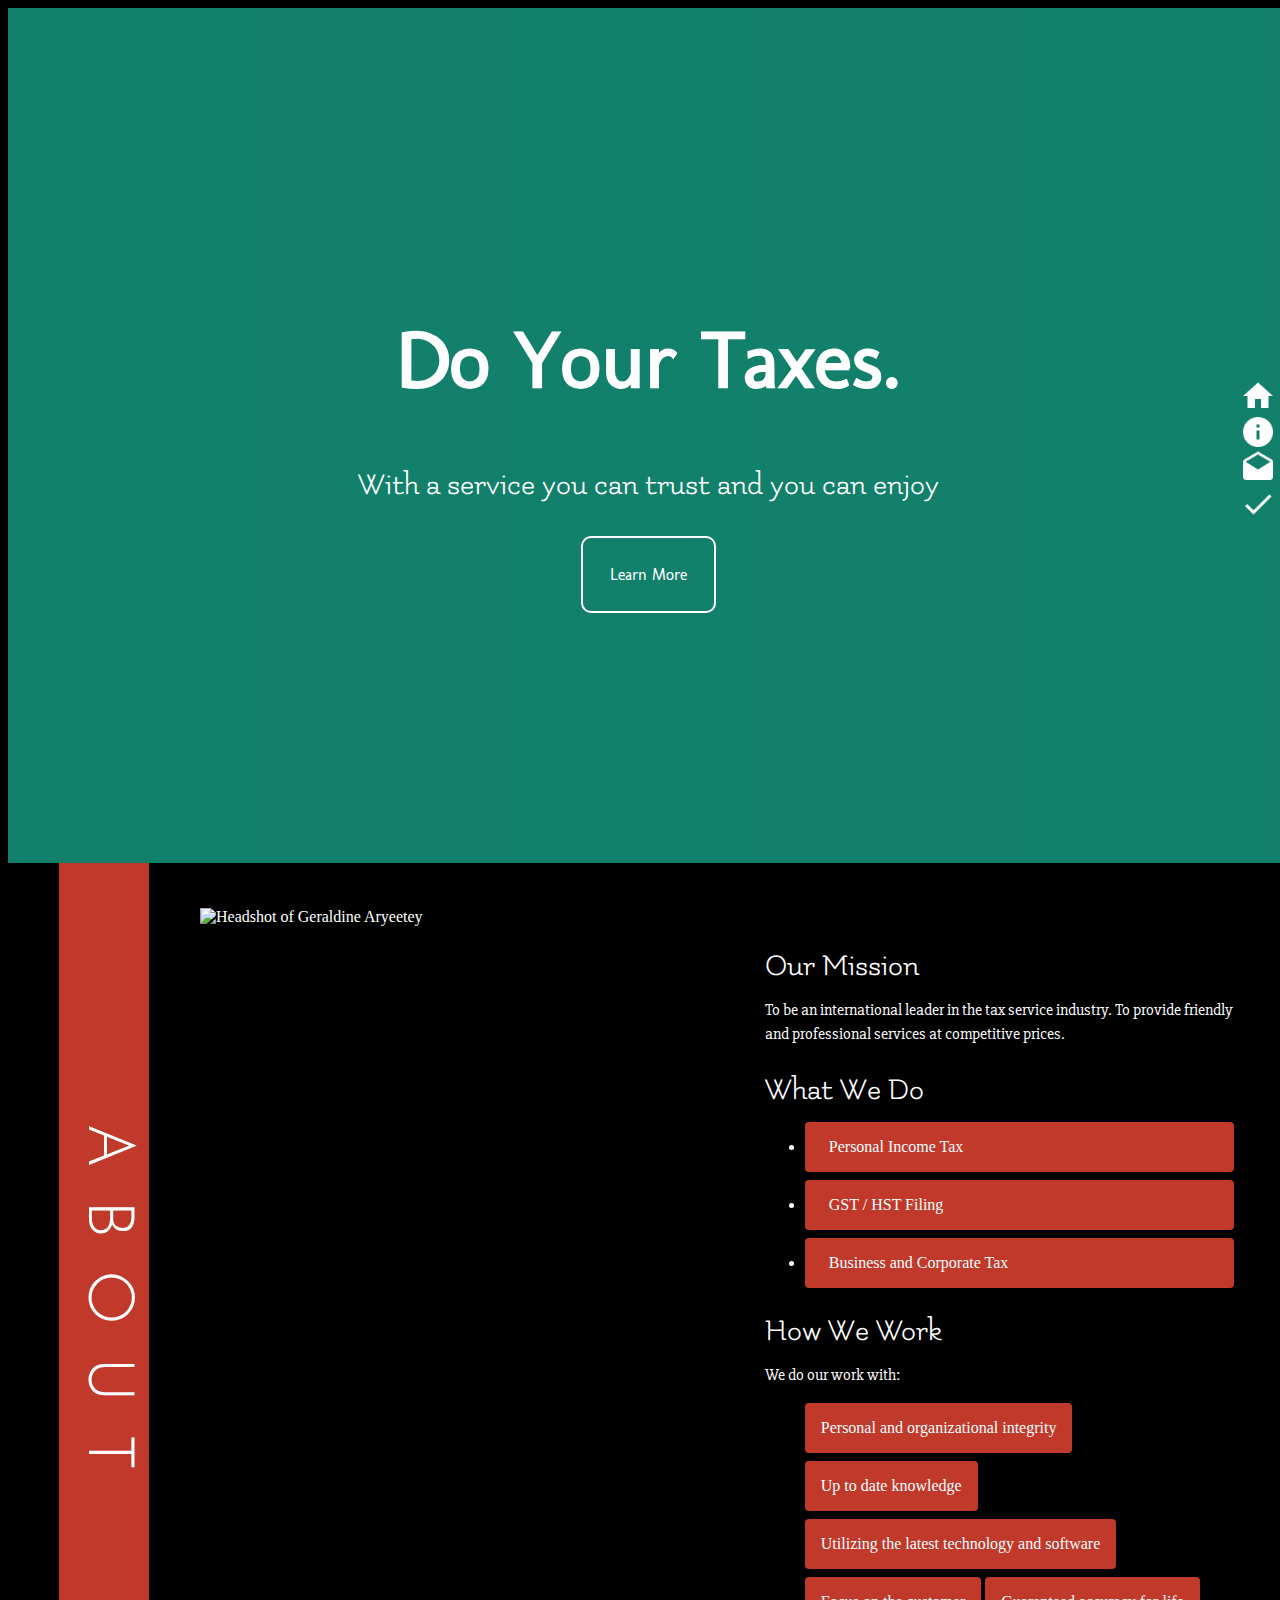
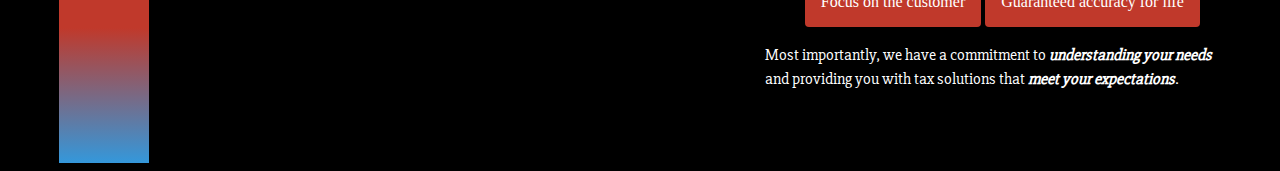
==== commit 80c60a87: "Reformat about slightly use grid for about section" ====
--- a/index.html
+++ b/index.html
@@ -1,5 +1,5 @@
+<!DOCTYPE html>
 <html>
-
 <head>
     <meta name="viewport" content="width=device-width, initial-scale=1">
     <link href="https://fonts.googleapis.com/css?family=Slabo+27px|Josefin+Sans:300|Molengo|Flamenco:400,300" rel="stylesheet" type="text/css">
@@ -12,18 +12,13 @@
     <title>TaxPro - Home</title>
 
 </head>
-
 <body>
     <!--Design-->
     <!--Home-->
     <header id="home">
-        <div class="filter">
-            <div class="cta">
-                <h1>Do Your Taxes.</h1>
-                <h2>With a service you can trust and you can enjoy</h2>
-                <a href="#about" class="button">Learn More</a>
-            </div>
-        </div>
+        <h1>Do Your Taxes.</h1>
+        <h2>With a service you can trust and you can enjoy</h2>
+        <a href="#about" class="button">Learn More</a>
     </header>
     <!--Vertical left sticky menu-->
     <nav>
@@ -47,7 +42,7 @@
     <!--about-->
     <section id="about">
         <div class="ribbon">About</div>
-        <img src="bin/010.png" alt="Headshot of Geraldine Aryeetey">
+        <img src="bin/linkedin_headshot.jpg" alt="Headshot of Geraldine Aryeetey">
         <section>
             <h2>Our Mission</h2>
             <p>To be an international leader in the tax service industry. To provide friendly and professional services at competitive prices.</p>
@@ -58,7 +53,15 @@
                 <li>Business and Corporate Tax</li>
             </ul>
             <h2>How We Work</h2>
-            <p>We do our work: Personal and organizational integrity, Up to date knowledge, Utilizing the latest technology and software, Customer centric, Accuracy is guaranteed for life, Committed to understanding your needs and providing you with tax solutions that meet your expectations.</p>
+            <p>We do our work with:</p>
+            <ul class="qual inlined">
+                <li>Personal and organizational integrity</li>
+                <li>Up to date knowledge</li>
+                <li>Utilizing the latest technology and software</li>
+                <li>Focus on the customer</li>
+                <li>Guaranteed accuracy for life</li>
+            </ul>
+            <p>Most importantly, we have a commitment to <em>understanding your needs</em> and providing you with tax solutions that <em>meet your expectations</em>.</p>
         </section>
     </section>
     <!--Contact-->
@@ -105,7 +108,7 @@
                     <input value="Get Directions" type="submit">
                 </form>
             </div>
-            <form class="contact" action="">
+            <form class="contact" action="mailto:aryeeteygeraldine@rogers.com">
                 <span class="filler">Hi, my</span>
                 <label for="name"> name </label><span class="filler">is </span>
                 <input id="name" placeholder="[ Your Name ]" type="text">
@@ -170,5 +173,4 @@
     </section>
 
 </body>
-
 </html>--- a/css/style.css
+++ b/css/style.css
@@ -1,3 +1,7 @@
+html {
+    scroll-behavior: smooth;
+}
+
 body {
     font-size: 16px;
     overflow-x: hidden;
@@ -28,6 +32,10 @@
     margin: 0 0 0.75em 0;
 }
 
+em {
+    font-weight: bold;
+}
+
 a {
     text-decoration: none;
     vertical-align: middle;
@@ -40,37 +48,20 @@
     border: initial;
 }
 
-header {
+#home {
     height: 95vh;
     width: 100vw;
-    background: #000000 url("https://unsplash.imgix.net/19/clock.JPG?q=75&fm=jpg&s=c424614ae83cef32017167031925460d") no-repeat top;
-    overflow: hidden;
-}
-
-.filter {
-    height: 100%;
-    background: rgba(22, 160, 133, 0.8);
-    text-align: center;
-    white-space: nowrap;
-}
-
-.filter:before {
-    content: '';
-    display: inline-block;
-    height: 100%;
-    vertical-align: middle;
-    margin-right: -0.25em;
-    /* Adjusts for spacing */
-}
-
-.cta {
-    display: inline-block;
-    vertical-align: middle;
-    color: white;
-    width: 100%;
-}
-
-.cta .button {
+    background: 
+        linear-gradient(rgba(22, 160, 133, 0.8), rgba(22, 160, 133, 0.8)),
+        url("https://unsplash.imgix.net/19/clock.JPG?q=75&fm=jpg&s=c424614ae83cef32017167031925460d") top;
+    display: flex;
+    flex-direction: column;
+    justify-content: center;
+    align-items: center;
+    color: white;
+}
+
+#home .button {
     font-family: Molengo, sans-serif;
     display: inline-block;
     color: inherit;
@@ -85,13 +76,13 @@
     transition: all 0.25s ease-in-out;
 }
 
-.button:hover {
+#home .button:hover {
     background: white;
     color: #16a085;
     transition: all 0.25s ease-in-out;
 }
 
-.cta * + * {
+#home  * + * {
     margin-top: 0.5rem;
 }
 /*sticky menu*/
@@ -109,23 +100,19 @@
     top: 50%;
     transform: translateY(-50%);
     padding: 0;
-    transition: all 1s ease-in-out;
+    transition: all 0.3s ease-in-out;
     text-align: left;
-}
-
-nav:hover {
-    background: transparent;
 }
 
 nav a {
     display: block;
-    width: 44px;
-    height: 36px;
-    padding-left: 8px;
+    width: 3rem;
+    height: 2.25rem;
+    padding-left: 0.5rem;
     /*http://tympanus.net/codrops/2014/05/28/arrow-navigation-styles/*/
     
     overflow: hidden;
-    transition: all 1s ease-in-out;
+    transition: all 0.3s ease-in-out;
     background: transparent;
 }
 
@@ -136,17 +123,17 @@
 nav a img {
     position: absolute;
     right: 0;
-    width: 36px;
-    height: 36px;
+    width: 2.25rem;
+    height: 2.25rem;
     margin: 0;
-    margin-right: 4px;
+    margin-right: 0.25rem;
     z-index: 100;
 }
 
 nav a span {
     text-align: center;
-    width: 64px;
-    line-height: 36px;
+    width: 4rem;
+    line-height: 2.25rem;
     font-weight: 400;
     font-family: Flamenco, sans-serif;
     font-size: 1em;
@@ -154,54 +141,60 @@
     opacity: 0;
     white-space: nowrap;
     position: absolute;
-    margin-left: 8px;
-    transform: translateX(64px);
-    transition: all 1s ease-in-out;
-}
-
-nav a:hover {
-    width: 126px;
-}
-
-nav a:nth-child(1):hover {
-    background: #16a085;
-}
-
-nav a:nth-child(2):hover {
-    background: #c0392b;
-}
-
-nav a:nth-child(3):hover {
-    background: #2980b9;
-}
-
-nav a:nth-child(4):hover {
-    background: #8e44ad;
-}
-
-nav a:hover span {
-    opacity: 1;
-    transition: all 1s ease-in-out;
-    -webkit-transition-delay: 0.1s;
-    transition-delay: 0.5s;
-    -webkit-transform: translateX(0);
-    transform: translateX(0);
-}
+    margin-left: 0.5rem;
+    transform: translateX(4rem);
+    transition: all 0.3s ease-in-out;
+}
+
+@media (hover:hover) {
+    /* Navigation hover affects should not apply to mobile */
+    nav:hover {
+        background: transparent;
+    }
+
+    nav a:hover {
+        width: 8rem;
+    }
+    
+    nav a:nth-child(1):hover {
+        background: #16a085;
+    }
+    
+    nav a:nth-child(2):hover {
+        background: #c0392b;
+    }
+    
+    nav a:nth-child(3):hover {
+        background: #2980b9;
+    }
+    
+    nav a:nth-child(4):hover {
+        background: #8e44ad;
+    }
+    
+    nav a:hover span {
+        opacity: 1;
+        transition: all 0.3s ease-in-out;
+        -webkit-transition-delay: 0.1s;
+        transition-delay: 0.15s;
+        -webkit-transform: translateX(0);
+        transform: translateX(0);
+    }
+}
+
 /*****************************\
 ribbon styles
 http://codepen.io/anon/pen/GJjZwR
 \*****************************/
 
 body > section {
-    height: 100vh;
-    position: relative;
-    overflow: hidden;
+    min-height: 100vh;
 }
 /**Ribbon**/
 
 #about .ribbon {
     background: #c0392b;
-    background-image: linear-gradient(to right, #c0392b 0%, #c0392b 85%, #3498db 100%);
+    background-image: linear-gradient(to bottom, #c0392b 0%, #c0392b 85%, #3498db 100%);
 }
 
 #contact .ribbon {
@@ -214,22 +207,19 @@
     color: #8e44ad;
 }
 
+#contact, #tips {
+    display: none;
+}
+
 .ribbon {
-    width: 100vh;
-    background: rgb(22, 160, 133);
-    height: 7em;
-    height: 7vw;
-    position: absolute;
-    left: 10em;
-    left: 10vw;
-    -moz-transform: rotate(90deg);
-    transform: rotate(90deg);
-    -moz-transform-origin: 0% 0%;
-    transform-origin: top left;
-    /*ribbon end/beginning styles:
-http://meyerweb.com/eric/tools/color-blend/
-*/
-    
+    grid-area: ribbon;
+    width: 7vw;
+
+    /* Below would add support for text going bottom up, might be more difficult to read. sideways-lr has same result, but might not be supported */
+    /* transform: rotate(180deg); */
+    writing-mode: vertical-lr;
+
+    align-self: stretch;
     line-height: 7vw;
     vertical-align: middle;
     text-align: center;
@@ -238,7 +228,7 @@
     font-size: 5vw;
     text-transform: uppercase;
     letter-spacing: 0.5em;
-    font-family: 'Josefin Sans', cursive;
+    font-family: "Josefin Sans", cursive;
     font-weight: 300;
 }
 
@@ -254,7 +244,7 @@
     border-left: 7vh solid currentColor;
 }
 
-.ribbon.end {
+#tips .ribbon.end {
     height: 7em;
     height: 7vh;
     width: 90vw;
@@ -266,37 +256,41 @@
     font-size: 5vh;
     -moz-transform: rotate(0deg);
     transform: rotate(0deg);
-    color: white !important;
-    background-color: #793A93 !important;
-}
-
-#about > *:not(.ribbon) {
-    display: inline-block;
-    vertical-align: middle;
+    color: white;
+    background-color: #793A93;
+}
+
+#about {
+    display: grid;
+    column-gap: 3em;
+    margin-right: 3vw;
+    grid-template-columns: 15vw 1fr 1fr;
+    grid-template-areas: "ribbon headshot descriptions";
+    justify-items: center;
+    align-items: center;
 }
 
 #about img {
-    display: inline-block;
-    height: 80vh;
-    width: 45vw;
-    background-image: url("http://s20.postimg.org/rs5yluvkt/010.jpg");
-    background-position: center top;
-    background-size: cover;
-    visibiliity: hidden;
-    margin-top: 10vh;
-    margin-bottom: 10vh;
-    margin-right: 3vw;
+    grid-area: headshot;
+    align-self: stretch;
+    justify-self: stretch;
+    margin: 5vh 0;
+    margin-left: -3em;
     object-fit: cover;
+    object-position: center top;
 }
 
 #about section {
-    display: inline-block;
-    width: 30vw;
-    margin-right: 3vw;
+    grid-area: descriptions;
+    justify-self: stretch;
+}
+
+
+#about section h2 {
+    margin-bottom: 1rem;
 }
 
 #about section p {
-    text-indent: 1.5em;
     text-align: left;
     line-height: 1.5;
 }
@@ -317,32 +311,17 @@
     margin-top: 0.5em;
 }
 
-.ribbon {
-    width: 100vh;
-    background: #3498db;
-    height: 7em;
-    height: 7vw;
-    position: absolute;
-    left: 10em;
-    left: 10vw;
-    -moz-transform: rotate(90deg);
-    transform: rotate(90deg);
-    -moz-transform-origin: 0% 0%;
-    transform-origin: top left;
-    /*ribbon end/beginning styles:
-http://meyerweb.com/eric/tools/color-blend/
-*/
-    
-    line-height: 7vw;
-    vertical-align: middle;
-    text-align: center;
-    color: white;
-    font-size: 5em;
-    font-size: 5vw;
-    text-transform: uppercase;
-    letter-spacing: 0.5em;
-    font-family: 'Josefin Sans', cursive;
-    font-weight: 300;
+
+.qual.inlined li {
+    display: inline-block;
+    background: #c0392b;
+    padding: 1em;
+    border-radius: 0.25em;
+    color: white;
+}
+
+.qual.inlined li+li {
+    margin: none;
 }
 
 #contact section:first-of-type {
@@ -399,9 +378,7 @@
     vertical-align: middle;
     line-height: 14vh;
 }
-body > section .ribbon+*:not(.ribbon) {
-margin-left: 13vw;	
-}
+
 #contact section {
     vertical-align: middle;
     display: inline-block;
@@ -570,115 +547,115 @@
 }
 
 @media only screen and (max-width: 960px), (max-height: 556px) {
-.filter{
-    white-space: normal;
-}
-.cta {
-    padding:0 2em;
-} 
-.ribbon {
-    transform: rotate(0deg);
-    width: 100vw;
-    height: initial;
-    font-size: 7vh;
-    line-height: 9vh;
-    position: initial;
-    margin-top: 1em;
-    
-}
-
-#about .ribbon {
-    background: #c0392b;
-}
-
-#contact .ribbon {
+    #home {
+        padding:0 2em;
+        text-align: center;
+    }
+
+    .ribbon {
+        transform: rotate(0deg);
+        width: 100vw;
+        height: initial;
+        font-size: 7vh;
+        line-height: 9vh;
+        position: initial;
+        margin-top: 1em;
+        
+    }
+
+    #about .ribbon {
+        background: #c0392b;
+    }
+
+    #contact .ribbon {
         background: #3498db;
-}
-
-#tips .ribbon {
+    }
+
+    #tips .ribbon {
         background: #8e44ad;
-}
-/* @TODO: Fix background colors  */
-#tips .ribbon:first-child  {
-    display: none;
-}
-#tips .ribbon {
-    transform: rotate(0deg);
-    width: 100vw;
-    height: auto;
-    font-size: 5vh;
-    line-height: 7vh;
-    position: initial;
-}
-
-
-body > section {
-    height: initial;
-    margin-bottom: 2em;
-}
-body > section .ribbon+*:not(.ribbon) {
-margin-left: 5vw;	
-}
-#about > *:not(.ribbon) {
-    display: block;
-    margin-left: 5vw;
-}
-
-#about img {
-    display: inline-block;
-    height: 80vh;
+    }
+
+    /* @TODO: Fix background colors  */
+    #tips .ribbon:first-child  {
+        display: none;
+    }
+    #tips .ribbon {
+        transform: rotate(0deg);
+        width: 100vw;
+        height: auto;
+        font-size: 5vh;
+        line-height: 7vh;
+        position: initial;
+    }
+
+
+    body > section {
+        height: initial;
+        margin-bottom: 2em;
+    }
+    body > section .ribbon+*:not(.ribbon) {
+        margin-left: 5vw;
+    }
+
+    #about > *:not(.ribbon) {
+        display: block;
+        margin-left: 5vw;
+    }
+
+    #about img {
+        display: inline-block;
+        height: 80vh;
+        width: 90vw;
+        object-position: center top;
+        object-fit: cover;
+    }
+
+    #about section {
+        width: 90vw;
+        margin-right: 3vw;
+    }
+
+    #about section p {
+        text-indent: 1.5em;
+        text-align: left;
+        line-height: 1.5;
+    }
+    #contact section {
     width: 90vw;
-    background-image: url("http://s20.postimg.org/rs5yluvkt/010.jpg");
-    background-position: center top;
-    background-size: cover;
-}
-
-#about section {
-    width: 90vw;
-    margin-right: 3vw;
-}
-
-#about section p {
-    text-indent: 1.5em;
-    text-align: left;
-    line-height: 1.5;
-}
-#contact section {
-width: 90vw;
-    margin: 0 5vw;
-}
-
-#contact section:first-of-type {
-    margin: 0 5vw;
-    width: 90vw;
-    height: auto;
-}
-.map {
-    margin-top: 1em;
-    height: 100vh;
-}
-.contact {
-    height: auto;
-    font-size: 24px;
-}
-
-
-.cardRow {
-    margin-left: 5vw;
-}
-.card {
-    display: inline-block;
-    position: relative;
-    transform-style: preserve-3d;
-    height: 45vh;
-    width: 90vw;
-    line-height: 90vh;
-    perspective: 500px;
-}
-.card + .card {
-    margin-left: 0;
-    margin-top: 3vh;
-}
+        margin: 0 5vw;
+    }
+
+    #contact section:first-of-type {
+        margin: 0 5vw;
+        width: 90vw;
+        height: auto;
+    }
+    .map {
+        margin-top: 1em;
+        height: 100vh;
+    }
+    .contact {
+        height: auto;
+        font-size: 24px;
+    }
+
+
+    .cardRow {
+        margin-left: 5vw;
+    }
+    .card {
+        display: inline-block;
+        position: relative;
+        transform-style: preserve-3d;
+        height: 45vh;
+        width: 90vw;
+        line-height: 90vh;
+        perspective: 500px;
+    }
+    .card + .card {
+        margin-left: 0;
+        margin-top: 3vh;
+    }
 }
 /****************************\
 =========== TODO =============
@@ -686,13 +663,9 @@
 - Change "What Choose us"
     and "What We Do" to be icon
     based
-- Make Photo Square and remove
-    all the rounded edges
 - Fix map (to be mobile scroll
             friendly)
 - Fix Contact Form All Round
-- Fix Nav Bar (Faster!)
-- Fix Site on Landscape Mobile
 
 \****************************/
 
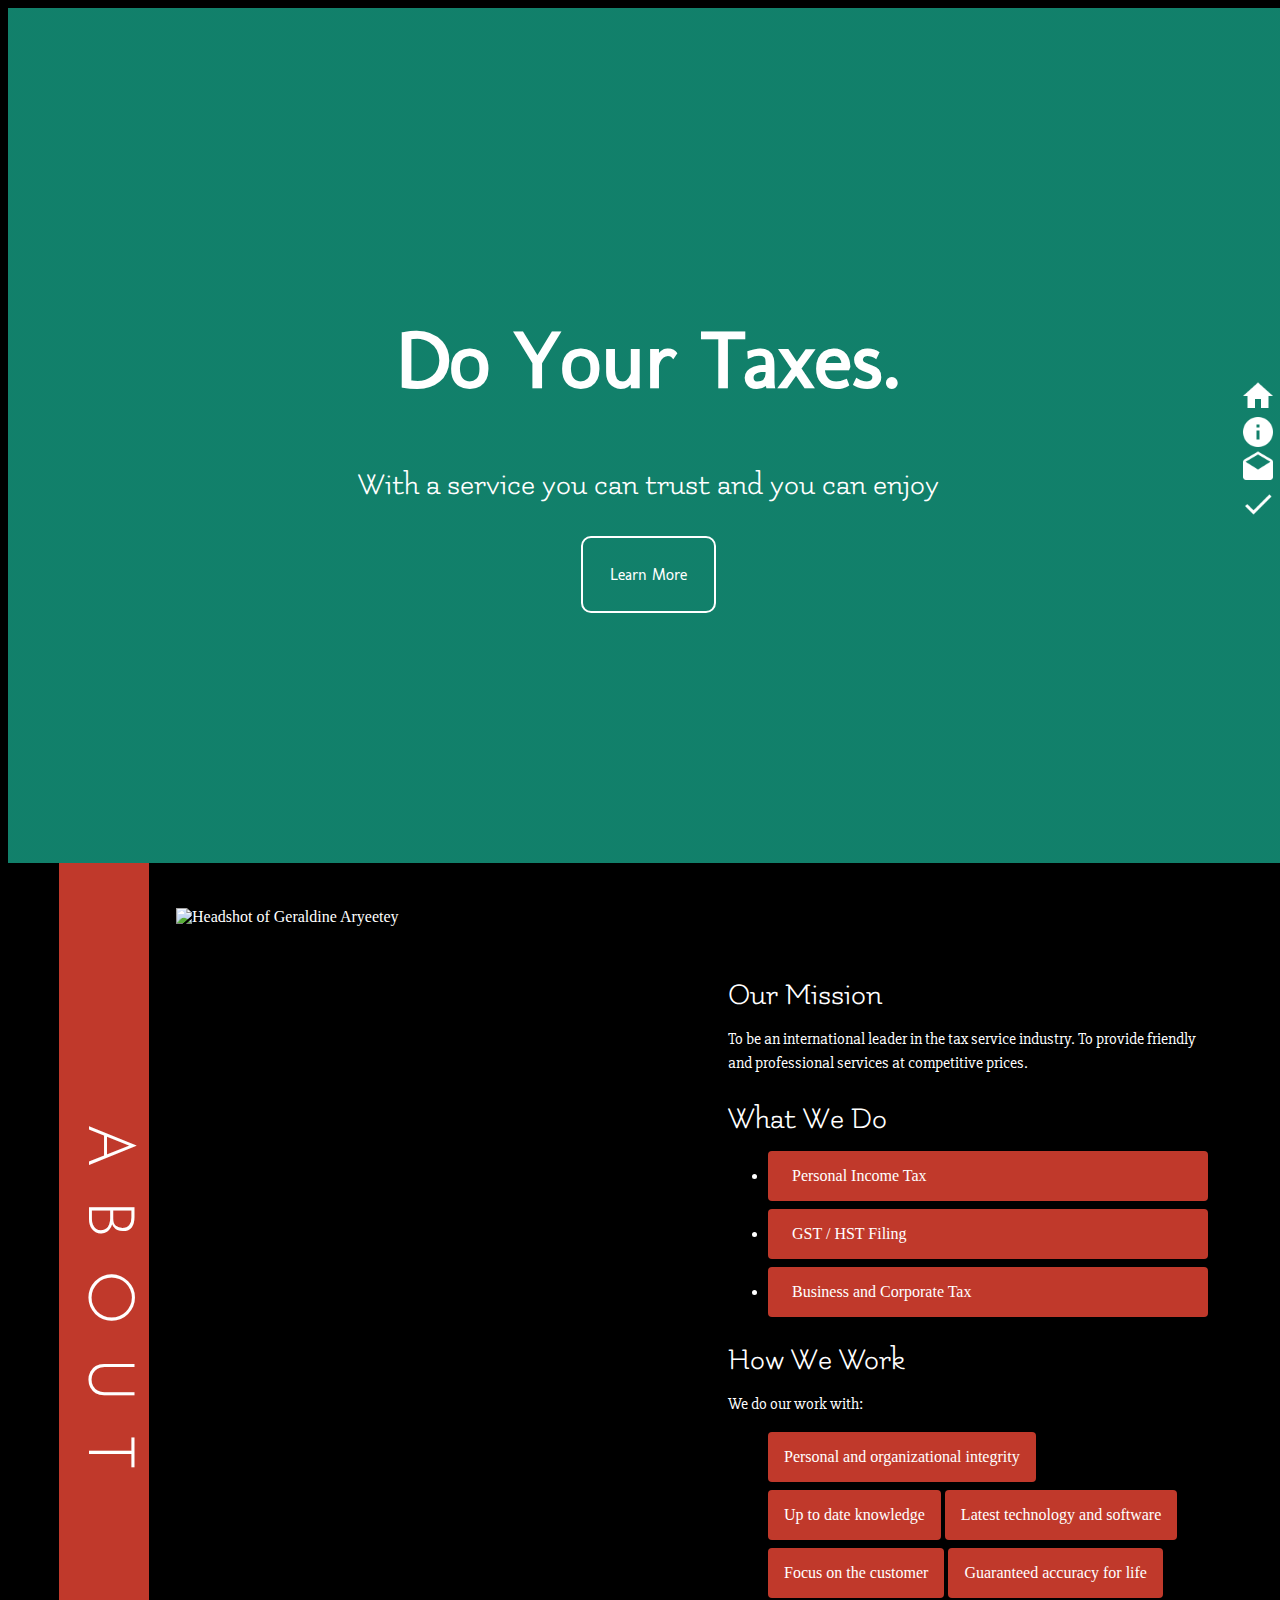
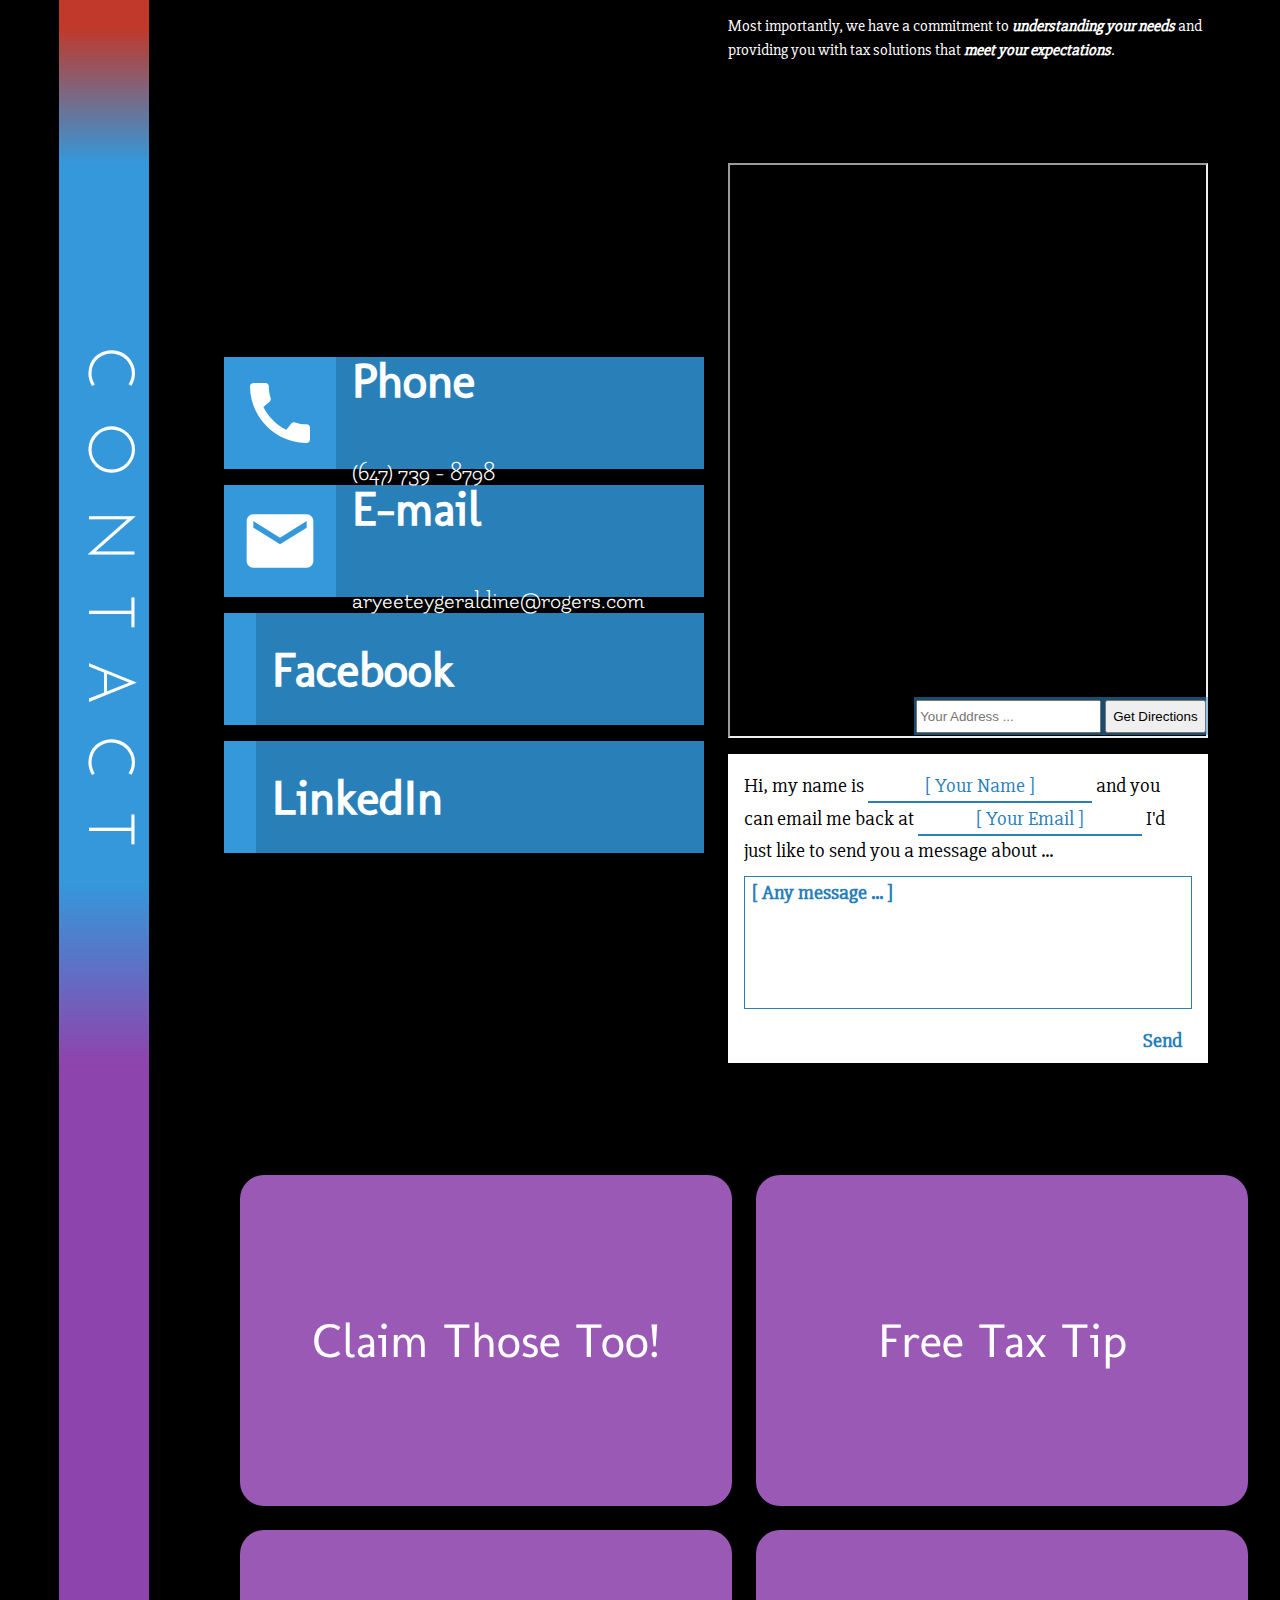
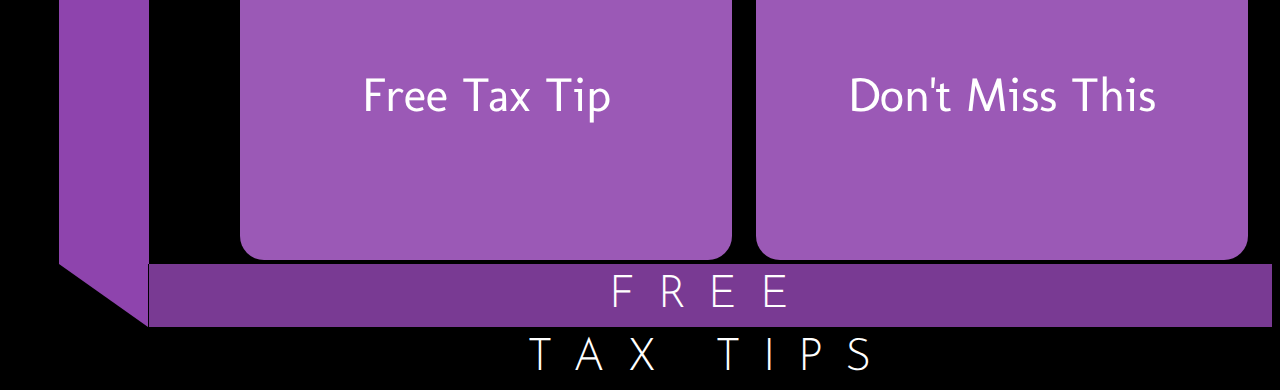
==== commit edb4c6be: "Grid based for contact/tips sections" ====
--- a/index.html
+++ b/index.html
@@ -57,7 +57,7 @@
             <ul class="qual inlined">
                 <li>Personal and organizational integrity</li>
                 <li>Up to date knowledge</li>
-                <li>Utilizing the latest technology and software</li>
+                <li>Latest technology and software</li>
                 <li>Focus on the customer</li>
                 <li>Guaranteed accuracy for life</li>
             </ul>
@@ -96,54 +96,49 @@
                 </div>
             </a>
         </section>
-        <section>
             <!--http://www.online-tech-tips.com/google-softwaretips/add-google-maps-driving-directions-to-your-website/-->
             <!--No submit button ... .onchange() .submit() placeholder = "type your address tThen Press Enter"-->
 
-            <div class="map">
-                <iframe src="https://mapsengine.google.com/map/embed?mid=zFsaEP2dXofM.krcljogndSzs" height="480" width="640"></iframe>
-                <form action="https://maps.google.com/maps" method="get" target="_blank">
-                    <input placeholder="Your Address ... " name="saddr" type="text">
-                    <input name="daddr" value="22 Gulliver Crescent, Brampton, Ontario" type="hidden">
-                    <input value="Get Directions" type="submit">
-                </form>
-            </div>
-            <form class="contact" action="mailto:aryeeteygeraldine@rogers.com">
-                <span class="filler">Hi, my</span>
-                <label for="name"> name </label><span class="filler">is </span>
-                <input id="name" placeholder="[ Your Name ]" type="text">
-                <span class="filler">and you can </span>
-                <label for="email"> email </label><span class="filler">me back at</span>
-                <input id="email" placeholder="[ Your Email ]" type="email">
+        <div class="map">
+            <iframe src="https://mapsengine.google.com/map/embed?mid=zFsaEP2dXofM.krcljogndSzs" height="480" width="640"></iframe>
+            <form action="https://maps.google.com/maps" method="get" target="_blank">
+                <input placeholder="Your Address ... " name="saddr" type="text">
+                <input name="daddr" value="22 Gulliver Crescent, Brampton, Ontario" type="hidden">
+                <input value="Get Directions" type="submit">
+            </form>
+        </div>
+        <form class="contact" action="mailto:aryeeteygeraldine@rogers.com">
+            <span class="filler">Hi, my</span>
+            <label for="name"> name </label><span class="filler">is </span>
+            <input id="name" placeholder="[ Your Name ]" type="text">
+            <span class="filler">and you can </span>
+            <label for="email"> email </label><span class="filler">me back at</span>
+            <input id="email" placeholder="[ Your Email ]" type="email">
 
-                <span class="filler">I'd just like to send you a </span>
-                <label for="message">message </label>
-                <span class="filler"> about ...</span>
-                <textarea rows="5" id="message" placeholder="[ Any message ... ]" wrap="soft"></textarea>
-                <input value="Send" type="submit">
-            </form>
-        </section>
+            <span class="filler">I'd just like to send you a </span>
+            <label for="message">message </label>
+            <span class="filler"> about ...</span>
+            <textarea rows="5" id="message" placeholder="[ Any message ... ]" wrap="soft"></textarea>
+            <input value="Send" type="submit">
+        </form>
     </section>
 
     <!--Tax Tips-->
     <!--Flip Cards: http://www.codicode.com/art/3d_flipping_cards_pure_css3_card_flip_plugin.aspx-->
     <section id="tips">
-        <div class="ribbon">
-            <!--select last of type and make shorter-->
-        </div>
-        <div class="ribbon end">Free Tax Tips
-            <!--horizantal, bottom of page ::before add triangle shape of ribbon-->
-        </div>
-        <section class="cardRow">
+        <!-- -->
+        <div class="ribbon start"></div>
+        <div class="ribbon"><div class="no-mobile">Free</div> Tax Tips</div>
+        <div class="card-area">
+
             <div class="card">
                 <figure class="front">Claim Those Too!</figure>
                 <figure class="back">
                     <h2>Buy Transit Passes?</h2>
                     <p>If it covers at least 28 consecutive days you can claim 15% of the value. There's is no limit on how much can be claimed.</p>
-
+    
                     <h2>Need a Babysitter?</h2>
-                    <!-- Fix wording -->
-                    <p>Write off your child care expenses for a night out for work, school or entertaining clients.</p>
+                    <p>Write off your child care expenses for a night out whether you were working, studying or entertaining clients.</p>
                 </figure>
             </div>
             <div class="card">
@@ -153,8 +148,6 @@
                     <p>To get your capital gains taxed at the lowest rate possible, have you lower income earning spouse do all the investing.</p>
                 </figure>
             </div>
-        </section>
-        <section class="cardRow">
             <div class="card">
                 <figure class="front">Free Tax Tip</figure>
                 <figure class="back">
@@ -169,7 +162,7 @@
                     <p>If it's your first time donating to charity since 2007, you can claim the first-time donor super-credit and get an extra 25%. It's available only until 2017, the donation must be in cash and only the first $1,000 qualifies.</p>
                 </figure>
             </div>
-        </section>
+        </div>
     </section>
 
 </body>
--- a/css/style.css
+++ b/css/style.css
@@ -1,3 +1,4 @@
+/** Global behaviour**/
 html {
     scroll-behavior: smooth;
 }
@@ -14,7 +15,8 @@
 *:after {
     box-sizing: border-box;
 }
-/*fonts*/
+
+/** fonts **/
 
 h1 {
     font-size: 5em;
@@ -38,15 +40,184 @@
 
 a {
     text-decoration: none;
+}
+
+
+/** sticky menu **/
+nav,
+nav * {
+    border: none;
+    padding: 0;
+}
+
+nav {
+    position: fixed;
+    z-index: 3;
+    right: 0;
+    top: 50%;
+    transform: translateY(-50%);
+    padding: 0;
+    transition: all 0.3s ease-in-out;
+    text-align: left;
+}
+
+nav a {
+    display: block;
+    width: 3rem;
+    height: 2.25rem;
+    padding-left: 0.5rem;
+    /*http://tympanus.net/codrops/2014/05/28/arrow-navigation-styles/*/
+    
+    overflow: hidden;
+    transition: all 0.3s ease-in-out;
+    background: transparent;
+}
+
+nav a * {
     vertical-align: middle;
 }
-/*home*/
-
-header,
-header * {
-    padding: 0;
-    border: initial;
-}
+
+nav a img {
+    position: absolute;
+    right: 0;
+    width: 2.25rem;
+    height: 2.25rem;
+    margin: 0;
+    margin-right: 0.25rem;
+    z-index: 100;
+}
+
+nav a span {
+    text-align: center;
+    width: 4rem;
+    line-height: 2.25rem;
+    font-weight: 400;
+    font-family: Flamenco, sans-serif;
+    font-size: 1em;
+    color: white;
+    opacity: 0;
+    white-space: nowrap;
+    position: absolute;
+    margin-left: 0.5rem;
+    transform: translateX(4rem);
+    transition: all 0.3s ease-in-out;
+}
+
+@media (hover:hover) {
+    /* Navigation hover affects should not apply to mobile */
+    nav:hover {
+        background: transparent;
+    }
+
+    nav a:hover {
+        width: 8rem;
+    }
+    
+    nav a:nth-child(1):hover {
+        background: #16a085;
+    }
+    
+    nav a:nth-child(2):hover {
+        background: #c0392b;
+    }
+    
+    nav a:nth-child(3):hover {
+        background: #2980b9;
+    }
+    
+    nav a:nth-child(4):hover {
+        background: #8e44ad;
+    }
+    
+    nav a:hover span {
+        opacity: 1;
+        transition: all 0.3s ease-in-out;
+        -webkit-transition-delay: 0.1s;
+        transition-delay: 0.15s;
+        -webkit-transform: translateX(0);
+        transform: translateX(0);
+    }
+}
+
+/** Section Styles **/
+body > section {
+    display: grid;
+    gap: 1rem 1.5em;
+    justify-items: center;
+    align-items: center;
+    min-height: 100vh;
+    margin-right: 4rem;
+}
+
+/** Ribbon **/
+/* Styles: http://codepen.io/anon/pen/GJjZwR */
+
+.ribbon {
+    grid-area: ribbon;
+    display:inline-block;
+    width: 7vw;
+
+    /* Below would add support for text going bottom up, might be more difficult to read. sideways-lr has same result, but might not be supported */
+    /* transform: rotate(180deg); */
+    writing-mode: vertical-lr;
+
+    align-self: stretch;
+    line-height: 7vw;
+    text-align: center;
+    color: white;
+    font-size: 5vw;
+    text-transform: uppercase;
+    letter-spacing: 0.5em;
+    font-family: "Josefin Sans", cursive;
+    font-weight: 300;
+}
+
+#tips .ribbon:not(.start) {
+    writing-mode: horizontal-tb;
+    width: calc(100% + 4vw);
+    height: 7vh;
+    font-size: 5vh;
+    line-height: 7vh;
+    align-self: center;
+    justify-self: stretch;
+    margin-left: -4vw;
+}
+
+#tips .ribbon.start {
+    grid-area: ribbon-start;
+    margin-bottom: 11vh; /* 7vh (width of bottom ribbon) + 4vh (extra bottom space) */
+}
+
+#tips .ribbon.start::after {
+    /* creates triangle after start to connect w/ rest of ribbon */
+    content: "";
+    display: block;
+    border-bottom: 7vh solid transparent;
+    border-right: 7vw solid currentColor;
+    height: 0;
+    width: 0;
+    margin-top: 100%;
+}
+
+#about .ribbon {
+    background: #c0392b;
+    background-image: linear-gradient(to bottom, #c0392b 0%, #c0392b 85%, #3498db 100%);
+}
+
+#contact .ribbon {
+    background: #3498db;
+    background-image: linear-gradient(to bottom, #3498db 0%, #3498db 80%, #8e44ad 100%);
+}
+
+#tips .ribbon {
+    background: #793a93;
+}
+#tips .ribbon.start {
+    background: #8e44ad;
+    color: #8e44ad;
+}
+
+/** Home **/
 
 #home {
     height: 95vh;
@@ -59,6 +230,7 @@
     justify-content: center;
     align-items: center;
     color: white;
+    text-align: center;
 }
 
 #home .button {
@@ -70,8 +242,6 @@
     border-radius: 5px;
     border: 0.15rem solid white;
     padding: 3vh;
-    -webkit-border-radius: 10px;
-    -moz-border-radius: 10px;
     border-radius: 10px;
     transition: all 0.25s ease-in-out;
 }
@@ -85,189 +255,12 @@
 #home  * + * {
     margin-top: 0.5rem;
 }
-/*sticky menu*/
-
-nav,
-nav * {
-    border: none;
-    padding: 0;
-}
-
-nav {
-    position: fixed;
-    z-index: 3;
-    right: 0;
-    top: 50%;
-    transform: translateY(-50%);
-    padding: 0;
-    transition: all 0.3s ease-in-out;
-    text-align: left;
-}
-
-nav a {
-    display: block;
-    width: 3rem;
-    height: 2.25rem;
-    padding-left: 0.5rem;
-    /*http://tympanus.net/codrops/2014/05/28/arrow-navigation-styles/*/
-    
-    overflow: hidden;
-    transition: all 0.3s ease-in-out;
-    background: transparent;
-}
-
-nav a * {
-    vertical-align: middle;
-}
-
-nav a img {
-    position: absolute;
-    right: 0;
-    width: 2.25rem;
-    height: 2.25rem;
-    margin: 0;
-    margin-right: 0.25rem;
-    z-index: 100;
-}
-
-nav a span {
-    text-align: center;
-    width: 4rem;
-    line-height: 2.25rem;
-    font-weight: 400;
-    font-family: Flamenco, sans-serif;
-    font-size: 1em;
-    color: white;
-    opacity: 0;
-    white-space: nowrap;
-    position: absolute;
-    margin-left: 0.5rem;
-    transform: translateX(4rem);
-    transition: all 0.3s ease-in-out;
-}
-
-@media (hover:hover) {
-    /* Navigation hover affects should not apply to mobile */
-    nav:hover {
-        background: transparent;
-    }
-
-    nav a:hover {
-        width: 8rem;
-    }
-    
-    nav a:nth-child(1):hover {
-        background: #16a085;
-    }
-    
-    nav a:nth-child(2):hover {
-        background: #c0392b;
-    }
-    
-    nav a:nth-child(3):hover {
-        background: #2980b9;
-    }
-    
-    nav a:nth-child(4):hover {
-        background: #8e44ad;
-    }
-    
-    nav a:hover span {
-        opacity: 1;
-        transition: all 0.3s ease-in-out;
-        -webkit-transition-delay: 0.1s;
-        transition-delay: 0.15s;
-        -webkit-transform: translateX(0);
-        transform: translateX(0);
-    }
-}
-
-/*****************************\
-ribbon styles
-http://codepen.io/anon/pen/GJjZwR
-\*****************************/
-
-body > section {
-    min-height: 100vh;
-}
-/**Ribbon**/
-
-#about .ribbon {
-    background: #c0392b;
-    background-image: linear-gradient(to bottom, #c0392b 0%, #c0392b 85%, #3498db 100%);
-}
-
-#contact .ribbon {
-    background: #3498db;
-    background-image: linear-gradient(to right, #3498db 0%, #3498db 80%, #8e44ad 100%);
-}
-
-#tips .ribbon {
-    background: #8e44ad;
-    color: #8e44ad;
-}
-
-#contact, #tips {
-    display: none;
-}
-
-.ribbon {
-    grid-area: ribbon;
-    width: 7vw;
-
-    /* Below would add support for text going bottom up, might be more difficult to read. sideways-lr has same result, but might not be supported */
-    /* transform: rotate(180deg); */
-    writing-mode: vertical-lr;
-
-    align-self: stretch;
-    line-height: 7vw;
-    vertical-align: middle;
-    text-align: center;
-    color: white;
-    font-size: 5em;
-    font-size: 5vw;
-    text-transform: uppercase;
-    letter-spacing: 0.5em;
-    font-family: "Josefin Sans", cursive;
-    font-weight: 300;
-}
-
-#tips .ribbon:first-child {
-    width: 90vh;
-}
-
-#tips .ribbon:first-child::after {
-    content: "";
-    margin-left: 90vh;
-    display: block;
-    border-bottom: 7vw solid transparent;
-    border-left: 7vh solid currentColor;
-}
-
-#tips .ribbon.end {
-    height: 7em;
-    height: 7vh;
-    width: 90vw;
-    position: absolute;
-    bottom: 3em;
-    bottom: 3vh;
-    line-height: 7vh;
-    font-size: 5em;
-    font-size: 5vh;
-    -moz-transform: rotate(0deg);
-    transform: rotate(0deg);
-    color: white;
-    background-color: #793A93;
-}
+
+/** About **/
 
 #about {
-    display: grid;
-    column-gap: 3em;
-    margin-right: 3vw;
     grid-template-columns: 15vw 1fr 1fr;
     grid-template-areas: "ribbon headshot descriptions";
-    justify-items: center;
-    align-items: center;
 }
 
 #about img {
@@ -283,6 +276,7 @@
 #about section {
     grid-area: descriptions;
     justify-self: stretch;
+    margin: 5vh 0;
 }
 
 
@@ -324,78 +318,67 @@
     margin: none;
 }
 
-#contact section:first-of-type {
-    margin-right: 3vw;
-    height: 100vh;
-    width: 30vw;
+/** Contact **/
+
+#contact {
+    grid-template-columns: 15vw 1fr 1fr;
+    grid-template-rows: 1fr auto;
+    grid-template-areas: 
+        "ribbon links map"
+        "ribbon links form";
+    align-items: stretch;
+}
+
+#contact section {
+    grid-area: links;
+    align-self: center;
+    justify-self: stretch;
 }
 
 .info {
-    width: 100%;
-    display: block;
+    display: flex;
     background: #2980b9;
+    color: inherit;
     height: 20vh;
-    vertical-align: middle;
-    line-height: 20vh;
-    margin: 1em auto;
-    color: inherit;
-}
-
-.info:first-of-type {
-    margin-top: calc((100vh - (80vh + 3em))/2);
+    max-height:7rem;
+}
+
+.info  + .info {
+    margin: 1rem auto;
 }
 
 .info img {
     padding: 1em;
     background: #3498db;
     height: 100%;
-    vertical-align: top;
-    display: inline-block;
 }
 
 .info div {
-    display: inline-block;
-    line-height: 1;
-    padding: 1em;
-    vertical-align: middle;
-    width: calc(100% - 22.5vh);
-}
-
-.info h1,
+    display: inline-flex;
+    flex-flow: column nowrap;
+    justify-content: center;
+    margin: 0 1rem;
+}
+
+.info h1 {
+    font-size: 3rem;
+}
+
 .info h2 {
+    font-size: 1.5rem;
+    word-wrap: break-word;
+}
+
+.map {
+    grid-area: map;
+    align-self: stretch;
     width: 100%;
-    vertical-align: middle;
-    font-size: 2.5vh;
-    word-wrap: break-word;
-}
-
-.info h1 {
-    font-size: 5vh;
-}
-
-.info h1:only-child {
-    margin: 0;
-    vertical-align: middle;
-    line-height: 14vh;
-}
-
-#contact section {
-    vertical-align: middle;
-    display: inline-block;
-    width: 50vw;
-    overflow: hidden;
     height: 100%;
 }
 
-.map,
 .map iframe {
-    width: 100%;
-    height: calc(100% - 1em);
-}
-
-.map {
-    margin-top: 3em;
-    height: calc(50% - 1em);
+    height: inherit;
+    width: inherit;
 }
 
 .map form {
@@ -409,23 +392,21 @@
 }
 
 .map form * {
-height: 2.5em;
+    height: 2.5em;
 }
 
 .contact {
-    height: 39vh;
-    z-index: 2;
-    vertical-align: middle;
+    grid-area: form;
     font-size: 1.25em;
     line-height: 1.5;
-    padding: 1.5em;
-    background: rgba(255, 255, 255, 1);
+    padding: 1rem;
+    background: white;
     color: black;
     font-family: "Slabo 27px";
     overflow: visible;
-    padding-bottom: 2em;
-    overflow-y: scroll;
-}
+    padding-bottom: 0;
+}
+
 .contact input, .contact textarea {
     background: none;
     border: none;
@@ -437,29 +418,30 @@
     border-bottom: 2px solid #2980b9;
     width: 50%;
 }
+
 .contact textarea
 {
-margin-top: 0.5em;
-border: 1px solid #2980b9;
-width: 100%;
-overflow: auto;
-resize: none;
-font-size: inherit;
-}
+    margin-top: 0.5em;
+    border: 1px solid #2980b9;
+    width: 100%;
+    overflow: auto;
+    resize: none;
+    font-size: inherit;
+}
+
 .contact input:focus
 {
-background-color: #2980b9;
-color: white;
-
-}
-
-.contact input:focus::-moz-placeholder
+    background-color: #2980b9;
+    color: white;
+}
+
+.contact input:focus::placeholder
 {
     color: white;
     opacity: 1;
 }
 
-.contact input::-moz-placeholder
+.contact input::placeholder
 {
     text-align: center;
     opacity: 1;
@@ -467,7 +449,8 @@
     font-weight: 400;
     color: #2980b9;
 }
-.contact textarea::-moz-placeholder
+
+.contact textarea::placeholder
 {
     opacity: 1;
     font-family: "Slabo 27px";
@@ -489,38 +472,56 @@
     background: #2980b9;
 }
 
-.cardRow {
-    margin-left: 13vw;
-    margin-top: 3vh;
-}
-
-.card + .card {
-    margin-left: 3vw;
+/** Tips **/
+#tips {
+    column-gap: 0;
+    grid-template-columns: 15vw 1fr 1fr;
+    grid-template-rows: 1fr 1fr 15vh;
+    grid-template-areas: 
+        "ribbon-start cards cards"
+        "ribbon-start cards cards"
+        "ribbon-start ribbon ribbon";
+    margin-right: 0;
+}
+.card-area {
+    grid-area: cards;
+    display: grid;
+    grid-template-columns: 1fr 1fr;
+    grid-template-rows: 1fr 1fr;
+    gap: 1.5rem;
+    margin: 4rem 4rem 0 0;
+    justify-content: stretch;
+    align-content: stretch;
+    justify-self: stretch;
+    align-self: stretch;
+
 }
 
 .card {
     display: inline-block;
     position: relative;
     transform-style: preserve-3d;
-    height: 40.5vh;
-    width: 40.5vw;
     perspective: 500px;
 }
+
 
 .card .front {
     z-index: 2;
     vertical-align: middle;
-    line-height: 40.5vh;
     text-align: center;
-    font-size: 5vh;
+    font-size: 3rem;
     font-family: Molengo;
+
+    display: flex;
+    justify-content: center;
+    align-items: center;
 }
 
 .card .back {
     z-index: 1;
     line-height: 1.15;
     transform: rotateY(180deg);
-    padding: 7.5%;
+    padding: 1.5rem;
 }
 
 .card:hover .front {
@@ -538,7 +539,7 @@
     width: 100%;
     height: 100%;
     transition: all 0.5s ease-in,
-                    z-index 0.3s step-end;
+    z-index 0.3s step-end;
     color: white;
     backface-visibility: hidden;
     background-color: #9b59b6;
@@ -546,22 +547,51 @@
     overflow: hidden;
 }
 
+@media (hover:none) {
+    /* Flip cards by default if hover not possible */
+    /* on mobile, tap-to-hover, exists, will not flip back unless tap elsewhere */
+    .card .front {
+        transform: rotateY(-180deg);
+        z-index: 0;
+    }
+    
+    .card .back {
+        transform: rotateY(0deg)
+    }
+}
+
 @media only screen and (max-width: 960px), (max-height: 556px) {
-    #home {
-        padding:0 2em;
+    .no-mobile {
+        display: none;
+    }
+
+    body > section {
+        height: initial;
+        margin: 0 4rem;
+        margin-bottom: 2em;
+    }
+
+    .ribbon, #tips .ribbon:not(.start) {
+        width: 100vw;
+        height: 4rem;
+        writing-mode: horizontal-tb;
+        margin: 0 -4rem;
+        margin-top: 1rem;
+        padding: 0.5rem;
+        line-height: 3rem;
         text-align: center;
-    }
-
-    .ribbon {
-        transform: rotate(0deg);
-        width: 100vw;
-        height: initial;
-        font-size: 7vh;
-        line-height: 9vh;
-        position: initial;
-        margin-top: 1em;
-        
-    }
+        color: white;
+        text-transform: uppercase;
+        letter-spacing: 0.5em;
+        font-family: "Josefin Sans", cursive;
+        font-weight: 300;
+        font-size: 3rem;
+    }
+
+    .ribbon.start {
+        display: none;
+    }
+    
 
     #about .ribbon {
         background: #c0392b;
@@ -575,99 +605,53 @@
         background: #8e44ad;
     }
 
-    /* @TODO: Fix background colors  */
-    #tips .ribbon:first-child  {
-        display: none;
-    }
-    #tips .ribbon {
-        transform: rotate(0deg);
-        width: 100vw;
-        height: auto;
-        font-size: 5vh;
-        line-height: 7vh;
-        position: initial;
-    }
-
-
-    body > section {
-        height: initial;
-        margin-bottom: 2em;
-    }
-    body > section .ribbon+*:not(.ribbon) {
-        margin-left: 5vw;
-    }
-
-    #about > *:not(.ribbon) {
-        display: block;
-        margin-left: 5vw;
-    }
-
+    #about {
+        grid-template-rows: auto;
+        grid-template-columns: auto;
+        grid-template-areas: 
+        "ribbon" 
+        "headshot" 
+        "descriptions";
+    }
+    
     #about img {
-        display: inline-block;
+        margin: 0;
+        width: 100%;
+    }
+    
+    #contact {
+        grid-template-rows: auto;
+        grid-template-columns: auto;
+        grid-template-areas: 
+            "ribbon" 
+            "links" 
+            "map"
+            "form";
+    }
+
+    /* TODO: Handle contact links on very small vw */
+    #contact .map {
         height: 80vh;
-        width: 90vw;
-        object-position: center top;
-        object-fit: cover;
-    }
-
-    #about section {
-        width: 90vw;
-        margin-right: 3vw;
-    }
-
-    #about section p {
-        text-indent: 1.5em;
-        text-align: left;
-        line-height: 1.5;
-    }
-    #contact section {
-    width: 90vw;
-        margin: 0 5vw;
-    }
-
-    #contact section:first-of-type {
-        margin: 0 5vw;
-        width: 90vw;
-        height: auto;
-    }
-    .map {
-        margin-top: 1em;
-        height: 100vh;
-    }
-    .contact {
-        height: auto;
-        font-size: 24px;
-    }
-
-
-    .cardRow {
-        margin-left: 5vw;
-    }
+    }
+
+    #tips {
+        grid-template-rows: auto;
+        grid-template-columns: auto;
+        grid-template-areas: 
+            "ribbon" 
+            "cards";
+        margin-right: 4rem;
+    }
+
+    .card-area {
+        margin: 0;
+        grid-template-columns: auto;
+        grid-template-rows: repeat(4, 1fr);
+    }
+
     .card {
-        display: inline-block;
-        position: relative;
-        transform-style: preserve-3d;
-        height: 45vh;
-        width: 90vw;
-        line-height: 90vh;
-        perspective: 500px;
-    }
-    .card + .card {
-        margin-left: 0;
-        margin-top: 3vh;
-    }
-}
-/****************************\
-=========== TODO =============
-- Fix About Section Formatting
-- Change "What Choose us"
-    and "What We Do" to be icon
-    based
-- Fix map (to be mobile scroll
-            friendly)
-- Fix Contact Form All Round
-
-\****************************/
-
-
-
+        height: 50vh;
+    }
+}
+
+
